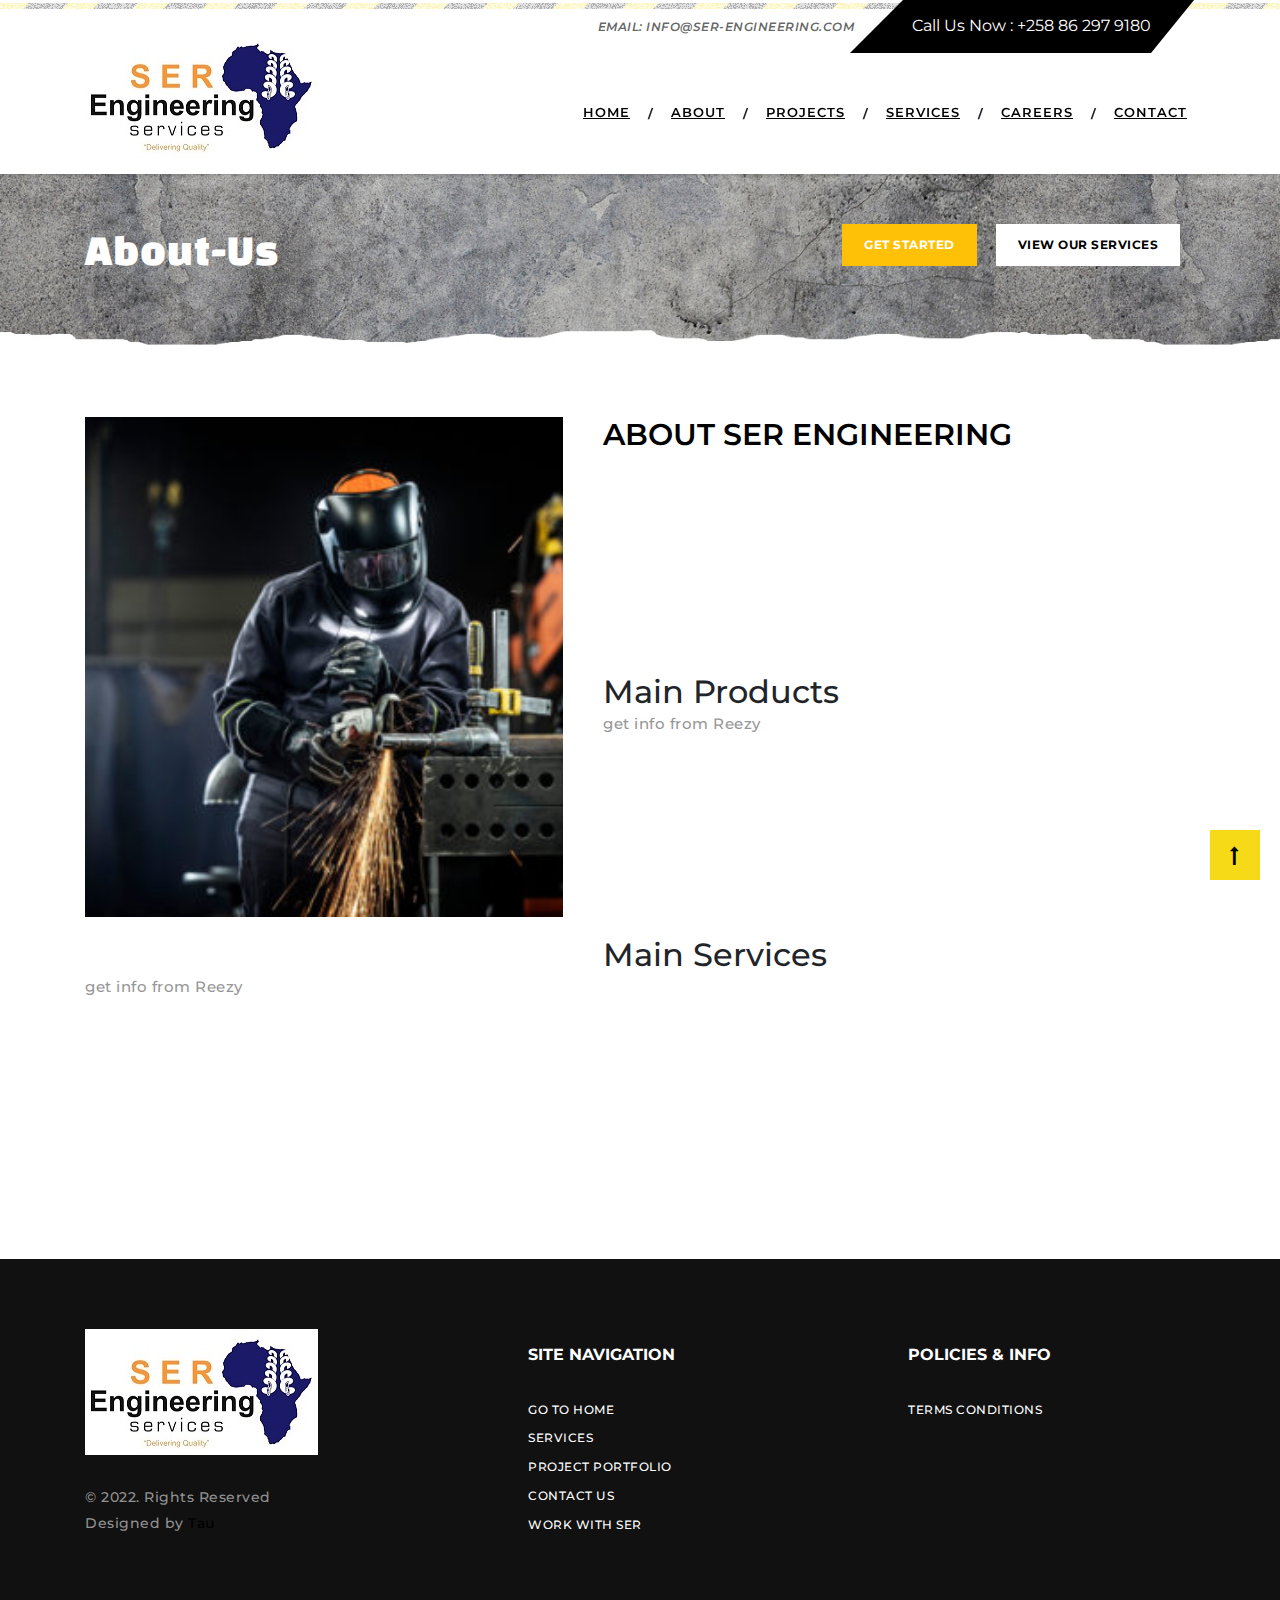
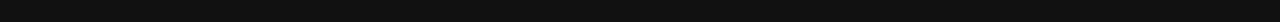
==== about.html @ 7812db4f "more content" ====
<!doctype html>
<html lang="en">

<head>
    <!-- Required meta tags -->
    <meta charset="utf-8">
    <meta name="viewport" content="width=device-width, initial-scale=1, shrink-to-fit=no">
    <meta name="description" content="">
    <meta name="author" content="">
    <title>construction-company-Website</title>
    <!-- Bootstrap CSS -->
    <link rel="stylesheet" href="https://maxcdn.bootstrapcdn.com/bootstrap/4.0.0/css/bootstrap.min.css" integrity="sha384-Gn5384xqQ1aoWXA+058RXPxPg6fy4IWvTNh0E263XmFcJlSAwiGgFAW/dAiS6JXm" crossorigin="anonymous">
    <link href="https://fonts.googleapis.com/css?family=Changa+One|Montserrat:100,100i,200,200i,300,300i,400,400i,500,600,700,800" rel="stylesheet">
    <link href="https://cdnjs.cloudflare.com/ajax/libs/font-awesome/4.7.0/css/font-awesome.css" rel="stylesheet">
    <link rel="stylesheet" href="http://cdnjs.cloudflare.com/ajax/libs/font-awesome/4.1.0/css/font-awesome.min.css" />
    <link rel="stylesheet" href="css/animate.css">
    <link rel="stylesheet" href="css/main.css">

</head>

<body>
    <header class="header bg">
        <div class="container text-white">
            <div class="row">
                <div class="col-sm-2 col-0 align-self-center box-1">
                </div>
                <div class="col-sm-10 col-12 align-self-center text-right">
                    <div class="social-icons">
                        <ul>
                            <li>email: info@ser-engineering.com</li>
                            <li>Call Us Now : +258 86 297 9180</li>
                        </ul>
                    </div>
                </div>
            </div>
            <!--/row-->
        </div>
        <!--container-->
    </header>
    <span class="position-absolute trigger"><!-- hidden trigger to apply 'stuck' styles --></span>
    <!--Navbar blue-->
    <nav class="navbar navbar-expand-lg navbar-dark sticky-top teal" id="myHeader">
        <div class="container">
            <a class="navbar-brand" href="index.html"><img src="images/logo.png" alt="logo"></a>
            <button class="navbar-toggler" type="button" data-toggle="collapse" data-target="#navbarSupportedContent" aria-controls="navbarSupportedContent" aria-expanded="false" aria-label="Toggle navigation">
                    <span class="navbar-toggler-icon"></span>
                </button>
            <div class="collapse navbar-collapse" id="navbarSupportedContent">
                <ul class="navbar-nav ml-auto">
                    <li class="nav-item active">
                        <a class="nav-link" href="index.html">Home <span class="sr-only">(current)</span></a>
                    </li>
                    <li class="nav-item">
                        <span class="hidden" href="#">/</span>
                    </li>
                    <li class="nav-item">
                        <a class="nav-link" href="about.html">About</a>
                    </li>
                    <li class="nav-item">
                        <span class="hidden" href="#">/</span>
                    </li>
                    <li class="nav-item">
                        <a class="nav-link" href="projects.html">Projects </a>
                    </li>
                    <li class="nav-item">
                        <span class="hidden" href="#">/</span>
                    </li>
                    <li class="nav-item">
                        <a class="nav-link" href="services.html">Services</a>
                    </li>
                    <li class="nav-item">
                        <span class="hidden" href="#">/</span>
                    </li>
                    <li class="nav-item">
                        <a class="nav-link" href="careers.html">Careers</a>
                    </li>
                    <li class="nav-item">
                        <span class="hidden" href="#">/</span>
                    </li>
                    <li class="nav-item">
                        <a class="nav-link" href="contact.html">Contact</a>
                    </li>
                </ul>
            </div>
        </div>
        <!--/.container end-->
    </nav>
    <!--/.Navbar blue-->
    <section class="banner">
        <div class="container">
            <div class="row">
                <div class="col-md-6 col-12">
                    <h1>About-us</h1>
                </div>
                <div class="col-md-6 col-12 buttons">
                    <!-- Buttons -->
                    <a href="contact.html" class="btn btn-warning">Get Started</a>
                    <a href="services.html" class="btn btn-primary">view our services</a>
                    <!-- Buttons End-->
                </div>
            </div>
        </div>
    </section>
    <!-- About Section Start -->
    <div class="about-us">
        <div class="container">
            <div class="row" data-aos="fade-up" data-aos-duration="500">
                <div class="col-md-12">
                    <img src="images/about.jpg" alt="about-bg" class="thumbnail image">
                    <h3>ABOUT SER ENGINEERING</h3>
                    <p>
                        <h2>Main Products</h2>

                        <p>get info from Reezy</p>

                        <h2>Main Services</h2>

                        <p>get info from Reezy</p>
                    </p>
                </div>
            </div>
        </div>
    </div>
    <!-- About Section End -->

    <!-- Footer -->
    <footer class="page-footer">

        <!-- Footer Links -->
        <div class="container text-center text-md-left">

            <!-- Grid row -->
            <div class="row">

                <!-- Grid column -->
                <div class="col-lg-4 col-md-12 mx-auto">
                    <img src="images/logo-footer.png" alt="footer">
                    <!-- Content -->
                    <p>© 2022. Rights Reserved <span>Designed by <a href="https://www.twitter.com/rusiqe">Tau</a></span></p>

                </div>
                <!-- Grid column -->
                <div class="col-lg-8 col-md-12">
                    <div class="row">
                        <!-- Grid column -->
                        <div class="col-md-4 mx-auto">

                            <!-- Links -->
                            <h5 class="font-weight-bold text-uppercase mt-3">Site Navigation</h5>

                            <ul class="list-unstyled">
                                <li>
                                    <a href="index.html">go to home</a>
                                </li>
                                <li>
                                    <a href="services.html">services</a>
                                </li>
                                <li>
                                    <a href="projects.html">Project portfolio</a>
                                </li>
                                <li>
                                    <a href="contact.html">contact us</a>
                                </li>
                                <li>
                                    <a href="careers.html">Work with SER</a>
                                </li>
                            </ul>

                        </div>
                        <!-- Grid column -->

                       

                        <!-- Grid column -->
                        <div class="col-md-4 mx-auto">

                            <!-- Links -->
                            <h5 class="font-weight-bold text-uppercase mt-3">policies & Info</h5>

                            <ul class="list-unstyled">
                                <li>
                                    <a href="#!">Terms Conditions </a>
                                </li>
                        </div>
                        <!-- Grid column -->
                    </div>
                </div>

            </div>
            <!-- Grid row -->

        </div>
        <!-- Footer Links -->

    </footer>
    <!-- Footer -->

    <!-- Return to Top -->
    <a href="javascript:" id="return-to-top"><i class="fa fa-long-arrow-up" aria-hidden="true"></i></a>

    <!-- jQuery first, then Popper.js, then Bootstrap JS -->
    <script src="https://ajax.googleapis.com/ajax/libs/jquery/3.3.1/jquery.min.js"></script>
    <script src="http://code.jquery.com/jquery-1.9.1.min.js" integrity="sha256-wS9gmOZBqsqWxgIVgA8Y9WcQOa7PgSIX+rPA0VL2rbQ=" crossorigin="anonymous"></script>
    <script src="https://cdnjs.cloudflare.com/ajax/libs/popper.js/1.12.9/umd/popper.min.js" integrity="sha384-ApNbgh9B+Y1QKtv3Rn7W3mgPxhU9K/ScQsAP7hUibX39j7fakFPskvXusvfa0b4Q" crossorigin="anonymous"></script>
    <script src="https://maxcdn.bootstrapcdn.com/bootstrap/4.0.0/js/bootstrap.min.js" integrity="sha384-JZR6Spejh4U02d8jOt6vLEHfe/JQGiRRSQQxSfFWpi1MquVdAyjUar5+76PVCmYl" crossorigin="anonymous"></script>
    <!-- Custom JavaScript -->
    <script src="js/animate.js"></script>
    <script src="js/custom.js"></script>

</body>

</html>
---- css/main.css ----
/*==============================================
     construction-company-Website Stylesheet
            Body Core Stylesheet
===============================================*/

* {
    -webkit-box-sizing: border-box;
    -moz-box-sizing: border-box;
    box-sizing: border-box
}

*:before,
*:after {
    -webkit-box-sizing: border-box;
    -moz-box-sizing: border-box;
    box-sizing: border-box
}

body {
    width: 100%;
    margin: 0px;
    padding: 0px;
    font-size: 16px;
    line-height: 1.8;
    overflow-x: hidden;
    background-color: #fff;
    font-family: 'Montserrat', sans-serif;
}

body,
html {
    height: 100%;
}

.btn:focus,
.btn:active {
    outline: none !important;
    box-shadow: none;
}

h1,
h2,
h3,
h4,
h5,
h6,
ul {
    margin: 0px;
    padding: 0px
}

ul {
    list-style-type: none;
    margin: 0;
    padding: 0;
    display: block;
}

li {
    display: inline-block;
}

a {
    cursor: pointer;
    color: #000000;
}

a:hover {
    text-decoration: none;
}

textarea {
    resize: none;
}

hr {
    margin-bottom: 0;
}

.container-fluid {
    padding: 0;
}

.btn-danger:not(:disabled):not(.disabled):active:focus,
.btn-primary:not(:disabled):not(.disabled):active:focus {
    box-shadow: none;
}

/*-- scroll to top ---*/

#return-to-top {
    bottom: 20px;
    right: 20px;
    width: 50px;
    height: 50px;
    display: none;
    z-index: 9999;
    display: block;
    position: fixed;
    background: #f7da17;
    text-decoration: none;
    -moz-border-radius: 35px;
    -webkit-border-radius: 35px;
    border-radius: 0;
    -webkit-transition: all 0.4s linear;
    -moz-transition: all 0.4s ease;
    -ms-transition: all 0.4s ease;
    -o-transition: all 0.4s ease;
    transition: all 0.4s ease;
}

#return-to-top i {
    color: #000000;
    margin: 0;
    position: relative;
    left: 20px;
    top: 13px;
    font-size: 19px;
    -webkit-transition: all 0.4s ease;
    -moz-transition: all 0.4s ease;
    -ms-transition: all 0.4s ease;
    -o-transition: all 0.4s ease;
    transition: all 0.4s ease;
}

#return-to-top:hover {
    background: #f9e43f;
}

#return-to-top:hover i {
    color: #000000;
    top: 11px;
    left: 20px;
    font-size: 20px;
}

::placeholder {
    font-size: 14px;
    font-weight: 500;
    color: #b8b8b8;
    text-transform: uppercase;
}

:-moz-placeholder {
    font-size: 14px;
    font-weight: 500;
    color: #b8b8b8;
    text-transform: uppercase;
}

:-ms-input-placeholder {
    font-size: 14px;
    font-weight: 500;
    color: #b8b8b8;
    text-transform: uppercase;
}

::-webkit-input-placeholder {
    font-size: 14px;
    font-weight: 500;
    color: #b8b8b8;
    text-transform: uppercase;
}

.sticky {
    position: fixed;
    top: 0;
    width: 100%;
}

.sticky + .content {
    padding-top: 102px;
}

.sticky .navbar-brand img {
    margin-top: 0;
    width: 70%;
    padding-bottom: 0;
}

/*======
    Nav-bar
    ======*/

header {
    color: #000000;
    background-color: #ffffff;
    transition: all 0.5s;
    position: relative;
}

.hidden {
    line-height: 41px;
    font-size: 12px;
    font-weight: 700;
    padding: 0 10px;
    cursor: default;
}

header:before {
    background-image: url("../images/header-border.png");
    background-repeat: no-repeat;
    content: " ";
    display: block;
    position: absolute;
    top: 0px;
    left: 0px;
    width: 100%;
    height: 32px;
}

header h6 {
    font-size: 14px;
    letter-spacing: 4px;
}

.btn-success:not(:disabled):not(.disabled):active:focus,
.btn-success.focus,
.btn-success:focus {
    box-shadow: none;
}

nav {
    background-color: #ffffff !important;
    -webkit-box-shadow: 0 4px 4px -2px rgba(0, 0, 0, 0.1607843137254902);
    -moz-box-shadow: 0 4px 4px -2px rgba(0, 0, 0, 0.1607843137254902);
    box-shadow: 0 4px 4px -2px rgba(0, 0, 0, 0.1607843137254902);
    transition: all 0.5s;
}

header .social-icons ul > li:nth-child(1) {
    color: rgba(0, 0, 0, 0.62);
    font-size: 12px;
    font-weight: 600;
    letter-spacing: 0.5px;
    font-style: italic;
    padding-right: 10px;
    text-transform: uppercase;
}

header .social-icons ul > li:nth-child(2) {
    background: black;
    color: #ffffff;
    padding: 12px 0;
    font-size: 16px;
    margin: 0 44px;
    position: relative;
}

.navbar-brand img {
    margin-top: -25px;
    padding-bottom: 10px;
    transition: all 0.5s;
}

header .social-icons ul > li:nth-child(2):after {
    border-top: 80px solid #000000;
    border-left: 0 solid transparent;
    border-right: 65px solid transparent;
    bottom: 0px;
    content: "";
    position: absolute;
    right: -65px;
    width: 0;
    height: 0;
}

header .social-icons ul > li:nth-child(2):before {
    border-top: 62px solid #000000;
    border-left: 0 solid transparent;
    border-right: 62px solid transparent;
    bottom: 0px;
    content: "";
    left: -62px;
    position: absolute;
    width: 0;
    height: 0;
    transform: rotate(180deg);
}

header h6 {
    color: #000000;
    font-size: 16px;
}

.navbar-dark .navbar-nav .nav-link:hover,

.navbar-dark .navbar-nav .active > .nav-link {
    font-weight: 600;
    color: rgb(0, 0, 0);
}

.navbar-dark .navbar-nav .nav-link {
    color: #000000;
    font-size: 13px;
    font-weight: 600;
    text-transform: uppercase;
    letter-spacing: 1px;
    text-decoration: underline;
}

.navbar {
    padding: 0;
}

.navbar-nav .nav-item:last-child {
    border-right: 0;
}

.sticky-top {
    transition: all 0.25s ease-in;
}

/* style for when sitcky is applied */

.stuck .sticky-top {
    background-color: #ffffff !important;
}

.jumbotron {
    width: 100%;
    height: 850px;
    margin-bottom: 0;
    position: relative;
    background-image: url(../images/banner-bg-1.jpg);
    background-repeat: no-repeat;
    background-position: top;
    background-size: cover;
    font-family: 'Montserrat', sans-serif;
}

.jumbotron:after {
    background-image: url("../images/nav-border.png");
    background-repeat: no-repeat;
    content: " ";
    display: block;
    position: absolute;
    top: 0;
    left: 0;
    width: 100%;
    height: 32px;
}

.jumbotron p {
    width: 70%;
    color: #ffffff;
    font-weight: 600;
    line-height: 35px;
    padding-bottom: 30px;
    letter-spacing: 0.5px;
    font-size: 16px;
}

.jumbotron .btn-success,
.jumbotron .btn-success:not(:disabled):not(.disabled):active {
    color: #000;
    font-size: 14px;
    font-weight: 700;
    border-radius: 0;
    padding: 12px 20px;
    margin-right: 20px;
    letter-spacing: -0.5px;
    background-color: #f7da17;
    border-color: #f7da17;
    border: 2px solid #f7da17;
    text-transform: uppercase;
}

.jumbotron .btn-default,
.jumbotron .btn-default:not(:disabled):not(.disabled):active {
    color: #000;
    font-size: 14px;
    font-weight: 700;
    border-radius: 0;
    padding: 12px 20px;
    margin-right: 20px;
    letter-spacing: -0.5px;
    background-color: #ffffff;
    border-color: #ffffff;
    border: 2px solid #ffffff;
    text-transform: uppercase;
}

.jumbotron .btn-default:hover {
    color: #fff;
    background-color: transparent;
    border: 2px solid #ffffff;
}

.jumbotron .btn-success:hover {
    color: #fff;
    background-color: transparent;
    border: 2px solid #f7da17;
}

.jumbotron h2 {
    font-size: 50px;
    padding-bottom: 30px;
    color: #ffffff;
    font-family: 'Changa One', cursive;
}

.jumbotron h1 {
    font-size: 61px;
    color: #f7da17;
    letter-spacing: 2px;
    text-transform: capitalize;
    font-family: 'Changa One', cursive;
}

.jumbotron .content {
    position: relative;
    text-align: left;
}

.gradient {
    position: absolute;
    width: 100%;
    height: 100%;
    top: 0;
    left: 0;
    background: -moz-linear-gradient(-45deg, rgba(0, 0, 0, 0.7) 0%, rgba(0, 0, 0, 0.7) 100%);
    background: -webkit-linear-gradient(-45deg, rgba(0, 0, 0, 0.7) 0%, rgba(0, 0, 0, 0.7) 100%);
    background: linear-gradient(135deg, rgba(0, 0, 0, 0.7) 0%, rgba(0, 0, 0, 0.7) 100%);
    filter: progid:DXImageTransform.Microsoft.gradient( startColorstr='#b3000000', endColorstr='#b3000000', GradientType=1);
}

/*==============================
          Services-Page
===============================*/

.services span {
    font-size: 15px;
}

.services a {
    text-decoration: none;
    color: #0062cc;
    border-bottom: 2px solid #0062cc;
}

.services:after {
    background-image: url("../images/services-border.png");
    background-repeat: no-repeat;
    content: " ";
    display: block;
    position: absolute;
    top: -14px;
    left: 0;
    width: 100%;
    height: 32px;
}

.services {
    width: 100%;
    height: auto;
    padding: 100px 0;
    margin-bottom: 100px;
    background-image: url("../images/services-bg.jpg");
    background-repeat: no-repeat;
    background-size: cover;
    position: relative;
    background-position: bottom;
}

.services .card-title {
    font-size: 22px;
    font-weight: 600;
    line-height: 30px;
    padding-left: 10px;
    text-transform: uppercase;
}

.services .card {
    border-top: 15px solid #f7da17;
    padding: 30px 30px !important;
    border-radius: 0;
    margin-bottom: 1rem;
    -webkit-transition: .5s all ease;
    -moz-transition: .5s all ease;
    transition: .5s all ease;
}

.services .card:hover {
    -webkit-box-shadow: 5px 7px 9px -4px rgb(158, 158, 158);
    -moz-box-shadow: 5px 7px 9px -4px rgb(158, 158, 158);
    box-shadow: 5px 7px 9px -4px rgb(158, 158, 158);
}

.services .card .card-block {
    padding-left: 50px;
    position: relative;
}

.services .card .card-block a {
    color: #000000 !important;
    border-bottom: none;
}

.services .card .card-block a i {
    display: none;

}

.services .card p {
    font-size: 12px;
    font-weight: 500;
    letter-spacing: 0.5px;
    line-height: 25px;
    padding-bottom: 20px;
}

.services .card:hover .card-block a i {
    display: inline-block;
    font-weight: 700;

}

.services .card .card-block h3:before {
    font-family: FontAwesome;
    position: absolute;
    font-size: 35px;
    padding: 10px 0;
    color: #9c9c9c;
    left: 0;
    -webkit-transition: -webkit-transform .2s ease-in-out;
    transition: transform .2s ease-in-out;
}

.services .card .block-1 h3:before {
    content: "\f19c";
}

.services .card .block-2 h3:before {
    content: "\f1ad";
}

.services .card .block-3 h3:before {
    content: "\f0ea";
}

.services .card:hover .card-block h3:before {
    -webkit-transform: rotate(360deg);
    transform: rotate(360deg);
    -webkit-transition: .5s all ease;
    -moz-transition: .5s all ease;
    transition: .5s all ease;
}

/*==============================
          About
===============================*/

.about {
    width: 100%;
    height: auto;
    color: #898989;
    padding-bottom: 80px;
}

.about h3 {
    font-size: 32px;
    font-weight: 700;
    padding-bottom: 5px;
    padding-left: 20px;
    text-transform: uppercase;
}

.about h4 {
    font-size: 22px;
    font-weight: 700;
    padding-bottom: 40px;
    padding-left: 20px;
    text-transform: uppercase;
}

.about h5 {
    color: #000000;
    font-size: 20px;
    font-weight: 700;
    padding-bottom: 30px;
    text-transform: capitalize;
}

.about p {
    font-size: 14px;
    font-weight: 500;
    line-height: 30px;
}

.about .figure-img {
    width: 100%;
    height: 600px;
    padding: 25px;
    padding-right: 0;
    object-fit: cover;
    position: relative
}

.about .right-side {
    padding-left: 0;
}

.about-middle {
    border: 1px solid lightgray;
    border-left: none;
    padding: 40px 40px;
}

.about .btn-warning {
    color: #ffffff;
    font-size: 12px;
    font-weight: 700;
    letter-spacing: 0.5px;
    background-color: #ffc107;
    border-color: #ffc107;
    border-radius: 0;
    padding: 10px 20px;
    margin: 30px 0;
    margin-left: 20px;
    margin-right: 15px;
    text-transform: uppercase;
    border: 2px solid #ffc107;
}

.about .btn-warning:hover {
    border: 2px solid #898989;
    background-color: transparent;
    color: #898989;
    text-decoration: none;
}

.about .btn-warning:not(:disabled):not(.disabled):active:focus {
    box-shadow: none;
}

.about .box-1 {
    position: absolute;
    top: 18%;
    width: 25px;
    height: 414px;
    background: #ffc107;
}

/*==========================
         Accordion-Page
===========================*/

.section-2 {
    width: 100%;
    height: auto;
    padding-bottom: 80px;
    border-bottom: 1px solid lightgray;
}

.accordion .card-header:after {
    font-family: 'FontAwesome';
    content: "\f068";
    float: right;
}

.accordion .card-header.collapsed:after {
    /* symbol for "collapsed" panels */
    content: "\f067";
}

.accordion .card-header {
    padding: 20px 20px;
    background-color: transparent;
}

.accordion .card-header a {
    color: #9d9d9d;
    font-size: 22px;
    font-weight: 500;
}

.accordion p {
    color: #9d9d9d;
    font-size: 13px;
    font-weight: 500;
    letter-spacing: 0.5px;
}

.accordion .card-body {
    padding-bottom: 0;
}

.section-2 .figure-img {
    width: 100%;
    height: 475px;
    object-fit: cover;
}

/*========================
        Section-3
=========================*/

.section-3 {
    width: 100%;
    height: auto;
    padding: 100px 0;
}

.section-3 P {
    color: #adadad;
    font-size: 14px;
    font-weight: 500;
}

.section-3 .btn-info:not(:disabled):not(.disabled):active:focus {
    box-shadow: none;
}

.section-3 .btn-info,
.section-3 .btn-info:not(:disabled):not(.disabled):active {
    color: #fff;
    font-size: 12px;
    font-weight: 500;
    padding: 10px 20px;
    letter-spacing: 0.5px;
    background-color: #ffaf00;
    border-color: #ffaf00;
    border-radius: 0;
    text-transform: uppercase;
}

.vid {
    position: relative;
    padding-bottom: 56.25%;
    padding-top: 30px;
    height: 0;
    overflow: hidden;
    border: none;
}

.section-3 iframe,
.section-3 object,
.section-3 embed {
    width: 100%;
    height: 420px;
    border: none;
}

.section-3 .content {
    position: absolute;
    bottom: 12%;
}

.section-3 .content p:nth-child(2) {
    padding-bottom: 20px;
}

/*==========================
        Support-Page
==========================*/

.support {
    padding: 80px 0;
    text-align: center;
    background-image: url("../images/contact-bg-img.jpg");
    background-repeat: no-repeat;
    background-position: top;
    background-size: cover;
    position: relative;
}

.support:after {
    background-image: url("../images/contact-border.png");
    background-repeat: no-repeat;
    content: " ";
    display: block;
    position: absolute;
    top: 0;
    left: 0;
    width: 100%;
    height: 32px;
}

.support .figure {
    width: 100%;
    height: auto;
}

.support .heading h2 {
    font-size: 32px;
    font-weight: 600;
    padding-bottom: 5px;
    text-transform: uppercase;
}

.support .heading h3 {
    font-size: 22px;
    font-weight: 600;
    text-transform: uppercase;
}

.support .figure img {
    width: 100%;
    object-fit: cover;
}

.support .text-left {
    padding-bottom: 80px;
}

.support .heading {
    text-align: left;
    color: #464646;
    padding-bottom: 40px;
}

.support select {
    width: 100%;
    height: 52px;
    color: #b8b8b8;
    font-weight: 500;
    font-size: 14px;
    padding: 0 8px;
    cursor: pointer;
    margin-bottom: 10px;
    letter-spacing: 0.5px;
    border: none;
    text-transform: uppercase;
}

.support .btn-primary {
    color: #fff;
    padding: 12px 40px;
    font-size: 15px;
    float: left;
    background-color: #ffaf00;
    border-color: #ffaf00;
    height: 50px;
    font-weight: 600;
    border-radius: 0;
    text-transform: uppercase;
    border: 2px solid #ffaf00;
}

.support .btn-primary:not(:disabled):not(.disabled):active {
    color: #000;
    background-color: transparent;
    ;
    border-color: #000;
}

.support .btn-primary:hover {
    color: #000;
    background-color: transparent;
    border-color: #000;
}

.support .form-control {
    height: 52px;
    border-radius: 0;
    margin-bottom: 10px;
    box-shadow: none;
    border: none;
}

.support textarea.form-control {
    height: auto;
    margin-bottom: 15px;
    padding: 20px 13px;
}

.support ::-webkit-input-placeholder {
    /* Chrome/Opera/Safari */
    font-size: 14px;
    font-weight: 500;
    color: #b8b8b8;
    text-transform: uppercase;
}

.support ::-moz-placeholder {
    /* Firefox 19+ */
    font-size: 14px;
    font-weight: 500;
    color: #b8b8b8;
    text-transform: uppercase;
}

.support ::-ms-input-placeholder {
    /* IE 10+ */
    font-size: 14px;
    font-weight: 500;
    color: #b8b8b8;
    text-transform: uppercase;
}

.support ::-moz-placeholder {
    /* Firefox 18- */
    font-size: 14px;
    font-weight: 500;
    color: #b8b8b8;
    text-transform: uppercase;
}

/*==============================
      // subscribe Styles //
==============================*/

.subscribe {
    width: 100%;
    height: auto;
    padding: 70px 0;
    color: #000000;
    position: relative;
    background-color: #ffaf00;
}

.subscribe:before {
    background-image: url("../images/sub-border.png");
    background-repeat: no-repeat;
    content: " ";
    display: block;
    position: absolute;
    top: -9px;
    left: 0;
    width: 100%;
    height: 32px;
}

.subscribe:after {
    background-image: url("../images/sub-border.png");
    background-repeat: no-repeat;
    content: " ";
    display: block;
    position: absolute;
    bottom: -31px;
    left: 0;
    width: 100%;
    height: 40px;
}

.subscribe .heading {
    text-align: center;
    padding-bottom: 30px;
}

.subscribe .heading h2 {
    font-size: 24px;
    color: #ffffff;
    font-weight: 600;
    letter-spacing: 0.5px;
    text-transform: uppercase;
}

.subscribe .form-inline .form-control {
    width: 100%;
    padding: 15px 15px;
    border-radius: 0;
    box-shadow: none;
    border: none;
}

.subscribe .form-inline .btn-primary {
    padding: 13px 30px;
    border-radius: 0;
    font-weight: 600;
    letter-spacing: 0.5px;
    font-size: 14px;
    color: #fff;
    background-color: #000000;
    border-color: #000000;
    text-transform: uppercase;
    border: 2px solid #000000;
}

.subscribe .form-inline .btn-primary:not(:disabled):not(.disabled):active,
.subscribe .form-inline .btn-primary:hover {
    color: #000000;
    background-color: transparent;
    border-color: #000000;
    border: 2px solid #000000;
}

.subscribe ::-webkit-input-placeholder {
    /* Chrome/Opera/Safari */
    color: #000;
    font-weight: 500;
    font-size: 14px;
    text-transform: capitalize;
    font-family: 'Montserrat', sans-serif;
}

.subscribe ::-moz-placeholder {
    /* Firefox 19+ */
    color: #dadada;
    font-weight: 500;
    font-size: 14px;
    text-transform: capitalize;
    font-family: 'Montserrat', sans-serif;
}

.subscribe :-ms-input-placeholder {
    /* IE 10+ */
    color: #dadada;
    font-weight: 500;
    font-size: 14px;
    text-transform: capitalize;
    font-family: 'Montserrat', sans-serif;
}

.subscribe ::placeholder {
    color: #dadada;
    font-weight: 500;
    font-size: 14px;
    text-transform: capitalize;
    font-family: 'Montserrat', sans-serif;
}

footer {
    width: 100%;
    height: auto;
    color: #ffffff;
    padding: 70px 0;
    background-color: #111111;
}

footer img {
    padding-bottom: 30px;
}

footer ul li {
    display: block;
}

footer ul li a {
    font-size: 12px;
    color: #ffffff;
    font-weight: 500;
    letter-spacing: 0.5px;
    text-transform: uppercase;
}

footer ul li a:hover {
    color: #ffffff;
}

footer p {
    font-size: 14px;
    font-weight: 500;
    color: #919191;
    letter-spacing: 0.5px;
}

footer p span {
    display: block;
}

footer h5 {
    font-size: 16px;
    font-weight: 500;
    padding-bottom: 30px;
}

/*==============================
      // About-page //
==============================*/

.banner {
    width: 100%;
    height: auto;
    padding-top: 50px;
    padding-bottom: 80px;
    background-image: url("../images/services-bg.jpg");
    background-repeat: no-repeat;
    background-position: bottom;
    background-size: cover;
}

.banner .buttons {
    text-align: right;
}

.banner .btn-warning {
    color: #ffffff;
    font-size: 12px;
    font-weight: 700;
    letter-spacing: 0.5px;
    background-color: #ffc107;
    border-color: #ffc107;
    border-radius: 0;
    padding: 10px 20px;
    margin-right: 15px;
    text-transform: uppercase;
    border: 2px solid #ffc107;
}

.banner .btn-primary {
    color: #000000;
    font-size: 12px;
    font-weight: 700;
    letter-spacing: 0.5px;
    background-color: #ffffff;
    border-color: #ffffff;
    border-radius: 0;
    padding: 10px 20px;
    margin-right: 15px;
    text-transform: uppercase;
    border: 2px solid #ffffff;
}

.banner .btn-primary:hover {
    border: 2px solid #ffffff;
    background-color: transparent;
    color: #ffffff;
    text-decoration: none;
}

.banner .btn-warning:hover {
    border: 2px solid #ffffff;
    background-color: transparent;
    color: #ffffff;
    text-decoration: none;
}

.banner .btn-warning:not(:disabled):not(.disabled):active:focus,
.banner .btn-primary:not(:disabled):not(.disabled):active:focus {
    box-shadow: none;
}


.banner h1 {
    color: #ffffff;
    font-size: 44px;
    text-transform: capitalize;
    font-weight: 400;
    letter-spacing: 1px;
    font-family: 'Changa One', cursive;
}

.about-us {
    padding-top: 60px;
    padding-bottom: 60px;
    background-color: #fff;
}

.about-us h3 {
    color: #000000;
    font-size: 30px;
    padding-bottom: 20px;
    text-transform: capitalize;
    font-weight: 600;
}

.about-us p {
    margin: 0;
    color: #969696;
    font-size: 15px;
    line-height: 25px;
    letter-spacing: 0.5px;
    text-align: left;
    font-weight: 500;
    margin-bottom: 200px;
}

.about-us .image {
    float: left;
    width: 478px;
    height: 500px;
    shape-margin: 0;
    margin-right: 40px;
    margin-bottom: 40px;
}

.about-us .thumbnail {
    padding: 0;
    border: none;
    border-radius: 0;
    object-fit: cover;
}

/*==========================
        Contact-Page
===========================*/

#contact-page {
    width: 100%;
    padding-top: 100px;
    padding-bottom: 200px;
}

#contact-page h2 {
    color: #000;
    font-size: 48px;
    letter-spacing: -2px;
    padding-bottom: 40px;
    font-weight: 700;
    text-transform: uppercase;
    font-family: 'Montserrat', sans-serif;
}

#contact-page p {
    font-size: 14px;
    font-weight: 500;
    color: #8d8d8d;
    padding-bottom: 50px;
}

#contact-page input {
    height: 55px;
    color: #555;
    border-radius: 0;
}

#contact-page textarea.form-control {
    padding: 17px 12px;
    margin-bottom: 15px;
    height: auto;
    border-radius: 0;
}

#contact-page .fa {
    font-size: 27px;
    color: #000;
    margin-right: 12px;
    cursor: pointer;
}

#contact-page .fa:hover {
    color: #143bb5;
}

#contact-page ::placeholder {
    font-style: normal;
    font-size: 16px;
    color: #dfdfdf;
}

#contact-page .btn-default {
    color: #fff;
    font-size: 16px;
    padding: 16px 50px;
    border-radius: 0;
    font-weight: 500;
    text-transform: uppercase;
    font-family: 'Montserrat', sans-serif;
    border: 2px solid #000000;
    background-color: #000000;
    -moz-transition: all 0.3s;
    -webkit-transition: all 0.3s;
    transition: all 0.3s;
}

#contact-page .btn-default:hover {
    border: 2px solid #1c8a00;
    color: #1c8a00;
    background-color: transparent;
}

address p {
    font-size: 30px;
    font-family: 'Montserrat', sans-serif;
    padding-bottom: 15px;
    letter-spacing: -0.5px;
    font-weight: 500;
}

#contact-page ::-webkit-input-placeholder {
    /* Chrome/Opera/Safari */
    color: #b8b8b8;
    text-transform: capitalize;
    font-size: 14px;
}

#contact-page ::-moz-placeholder {
    /* Firefox 19+ */
    color: #b8b8b8;
    text-transform: capitalize;
    font-size: 14px;
}

#contact-page ::-ms-input-placeholder {
    /* IE 10+ */
    color: #b8b8b8;
    text-transform: capitalize;
    font-size: 14px;
}

/*==========================
        Support-Page
===========================*/

.support-Page {
    padding-top: 60px;
    padding-bottom: 300px;
    border-bottom: 1px solid gray;
    background-color: #ffffff;
}

.support-Page h2 {
    color: #000000;
    font-weight: 700;
    letter-spacing: -4px;
    font-size: 50px;
    padding-bottom: 40px;
    text-transform: uppercase;
}

.support-Page p {
    color: #8d8d8d;
    font-size: 16px;
    font-weight: 500;
    padding-bottom: 10px;
}

.support-Page .btn,
.support-Page .btn-primary:not(:disabled):not(.disabled):active {
    margin-top: 10px;
    text-transform: uppercase;
    width: 152px;
    height: 46px;
    font-size: 20px;
    font-weight: 300;
    background-color: #000000;
    border-radius: 0;
}

.support-Page .form-control {
    background: white;
    border-radius: 0;
    height: 58px;
}

.support-Page .btn:hover {
    color: #000;
    background-color: #f7da17;
    border-color: #f7da17;
}

.support-Page .form-group {
    margin-bottom: 30px;
}

.support-Page ::-webkit-input-placeholder {
    /* Chrome/Opera/Safari */
    font-size: 14px;
    font-weight: 400;
    color: #b8b8b8;
    text-transform: capitalize;
}

.support-Page ::-moz-placeholder {
    /* Firefox 19+ */
    font-size: 14px;
    font-weight: 400;
    color: #b8b8b8;
    text-transform: capitalize;
}

.support-Page ::-ms-input-placeholder {
    /* IE 10+ */
    font-size: 14px;
    font-weight: 400;
    color: #b8b8b8;
    text-transform: capitalize;
}

.support-Page ::-moz-placeholder {
    /* Firefox 18- */
    font-size: 14px;
    font-weight: 400;
    color: #b8b8b8;
    text-transform: capitalize;
}

/*=========================
       Service-Page
=========================*/

#services {
    padding-top: 75px;
    padding-bottom: 100px;
}

#services .career-img {
    width: 320px;
    object-fit: cover;
    height: 320px;
    -moz-box-shadow: 0 0 16px rgba(0, 0, 0, 0.09);
    -webkit-box-shadow: 0 0 16px rgba(0, 0, 0, 0.09);
    box-shadow: 0 0 16px rgba(0, 0, 0, 0.09);
}

#services h3 {
    color: #000000;
    margin: 0;
    font-size: 30px;
    font-weight: 500;
    text-align: left;
    padding-bottom: 50px;
    margin-top: -4px;
    text-transform: capitalize;
}

#services .main-content {
    padding-bottom: 80px;
}

#services .contant p {
    color: #737373;
    font-size: 16px;
    line-height: 35px;
    margin-top: -4px;
    font-weight: 500;
    padding-bottom: 15px;
}

#services h2 {
    color: #000000;
    font-size: 50px;
    padding-bottom: 50px;
    text-transform: capitalize;
    font-weight: 600;
}

#services .heading p {
    font-size: 18px;
    padding-bottom: 50px;
    font-weight: 400;
}

/*=======================================
          Media Queries Styles
=======================================*/

/*== 1920px Media Queries Styles ==*/

@media screen and (max-width: 1920px) {}

/*== 1440px Media Queries Styles ==*/

@media screen and (max-width: 1440px) {
    .jumbotron {
        height: 540px;
    }
}

/*== 1024px Media Queries Styles ==*/

@media screen and (max-width: 1024px) {
    header .social-icons ul > li:nth-child(2) {
        padding: 5px 0;
        font-size: 12px;
        letter-spacing: 0.5px;
    }
    header .social-icons ul > li:nth-child(2):before {
        border-top: 41px solid #000000;
        border-left: 0 solid transparent;
        border-right: 47px solid transparent;
        left: -47px;
    }
    .navbar-brand img {
        width: 70%;
        margin-top: -25px;
        padding-bottom: 0;
    }
    .hidden {
        padding: 0 5px;
    }
    .navbar-dark .navbar-nav .nav-link {
        font-size: 12px;
    }
    .jumbotron h1 {
        font-size: 42px;
        letter-spacing: 1px;
    }
    .jumbotron h2 {
        font-size: 36px;
        letter-spacing: 0.5px;
    }
    .jumbotron p {
        width: 70%;
        color: #ffffff;
        font-weight: 400;
        line-height: 30px;
        font-size: 15px;
    }
    .jumbotron .btn-default,
    .jumbotron .btn-default:not(:disabled):not(.disabled):active,
    .jumbotron .btn-success,
    .jumbotron .btn-success:not(:disabled):not(.disabled):active {
        font-size: 12px;
        font-weight: 700;
        border-radius: 0;
        padding: 8px 10px;
        letter-spacing: 0.5px;
    }
    .services .card-title {
        font-size: 16px;
        font-weight: 600;
        line-height: 25px;
    }
    .services .card .card-block h3:before {
        font-size: 30px;
    }
    .services .card p {
        font-size: 12px;
        font-weight: 500;
        line-height: 20px;
        padding-bottom: 10px;
    }
    .services {
        padding: 60px 0;
    }
    .about h4 {
        padding-bottom: 20px;
    }
    .about h5 {
        padding-bottom: 15px;
    }
    .about-middle {
        padding: 20px 20px;
    }
    .about h3 {
        font-size: 24px;
    }
    .about p {
        font-size: 13px;
        line-height: 26px;
    }
    .about .btn-warning {
        margin: 8px 0;
    }
    .about .box-1 {
        top: 16%;
        width: 25px;
        height: 320px;
    }
    .about .figure-img {
        height: 540px;
    }
    .accordion .card-header a {
        font-size: 18px;
    }
    .accordion .card-header {
        padding: 15px 20px;
    }
    .section-2 {
        padding-bottom: 50px;
    }
    .about {
        padding-bottom: 50px;
    }
    .services {
        margin-bottom: 50px;
    }
    .section-3 {
        padding: 50px 0;
    }
    .support .heading h2 {
        font-size: 26px;
    }
    .support .heading h3 {
        font-size: 22px;
    }
    .support .form-control {
        height: 45px;
    }
    .support {
        padding: 50px 0;
    }
    .subscribe {
        padding: 50px 0;
    }
    footer {
        padding: 30px 0;
    }
    .about .box-1 {
        top: 20%;
        width: 25px;
        height: 354px;
    }
    .about-us p {
        font-size: 12px;
        margin-bottom: 100px;
    }
    .about-us h3 {
        font-size: 24px;
        padding-bottom: 10px;
    }
    .about-us .image {
        width: 478px;
        height: 373px;
        margin-right: 20px;
        margin-bottom: 20px;
    }
    .banner h1 {
        font-size: 40px;
    }
    .banner .btn-warning {
        padding: 8px 10px;
        margin-right: 10px;
    }
    .banner .btn-primary {
        padding: 8px 10px;
    }
    #contact-page .map {
        height: 200px;
        margin-bottom: 50px;
    }
    #contact-page {
        padding-bottom: 100px;
        padding-top: 50px;
    }
    #contact-page p {
        font-size: 12px;
        padding-bottom: 20px;
    }
    #contact-page input {
        height: 45px;
    }
    #contact-page ::-webkit-input-placeholder {
        /* Chrome/Opera/Safari */
        font-size: 12px;
    }

    #contact-page ::-moz-placeholder {
        /* Firefox 19+ */
        font-size: 12px;
    }

    #contact-page ::-ms-input-placeholder {
        /* IE 10+ */
        font-size: 12px;
    }

    #contact-page ::-moz-placeholder {
        /* Firefox 18- */
        font-size: 12px;
    }
    #contact-page textarea.form-control {
        height: 150px;
    }
    #contact-page .btn-default {
        font-size: 14px;
        padding: 12px 50px;
        letter-spacing: 0.5px;
    }
    .support-Page p {
        font-size: 14px;
    }
    .support-Page {
        padding-top: 30px;
        padding-bottom: 100px;
    }
    .support-Page .form-control {
        height: 45px;
    }
    .support-Page .form-group {
        margin-bottom: 20px;
    }
    .support-Page .btn,
    .btn-primary:not(:disabled):not(.disabled):active {
        height: 46px;
        font-size: 14px;
        font-weight: 500;
        letter-spacing: 0.5px;
    }
    #services h2 {
        font-size: 32px;
        padding-bottom: 25px;
    }
    #services h3 {
        font-size: 24px;
        padding-bottom: 30px;
    }
    #services .contant p {
        font-size: 16px;
        line-height: 30px;
        padding-bottom: 10px;
    }
    #services .heading p {
        font-size: 14px;
        padding-bottom: 20px;
    }
    #services .main-content {
        padding-bottom: 50px;
    }
    #services .career-img {
        width: 100%;
        height: 300px;
    }
    #services {
        padding-top: 45px;
        padding-bottom: 30px;
    }
}

/*== 768px Media Queries Styles ==*/

@media screen and (max-width: 768px) {
    .jumbotron {
        height: 450px;
    }
    .hidden {
        display: none;
    }
    .services .card .card-block h3:before {
        padding: 0;
    }
    .services {
        margin-bottom: 10px;
    }
    .about .figure-img {
        height: 200px;
        padding: 0;
    }
    .about .box-1 {
        display: none;
    }
    .section-2 .figure {
        display: block;
    }
    .about .right-side {
        padding-left: 15px;
    }
    .section-2 .figure-img {
        height: 200px;
    }
    .section-2 .card {
        margin-bottom: 20px;
    }
    .accordion .card-header a {
        font-size: 16px;
    }
    .section-3 iframe,
    .section-3 object,
    .section-3 embed {
        height: 200px;
    }
    .subscribe .heading h2 {
        font-size: 20px;
    }
    .subscribe .form-inline .form-control {
        padding: 8px 15px;
    }
    .section-3 .content {
        position: initial;
        bottom: 0;
    }
    footer img {
        padding-bottom: 10px;
    }
    footer p span {
        display: inline-block;
    }
    .subscribe .sub-hidden {
        display: none;
    }
    .subscribe .form-inline .btn-primary {
        width: 100%;
        padding: 7px 30px;
    }
    .section-2 {
        padding-bottom: 20px;
    }
    .about-middle {
        border: none;
    }
    .about h4 {
        font-size: 20px;
        padding-bottom: 0;
    }
    .about h3 {
        font-size: 22px;
    }
    .about .btn-warning {
        margin: 0;
    }
    .section-3 P {
        font-size: 12px;
    }
    .section-3 {
        padding: 30px 0;
    }
    .jumbotron p {
        padding-bottom: 15px;
    }
    .support .heading h2 {
        font-size: 22px;
    }
    .support .heading h3 {
        font-size: 18px;
    }
    .support .form-control,
    .support select {
        margin-bottom: 0;
    }
    .support .btn-primary {
        height: 45px;
        padding: 10px 20px;
        font-size: 13px;
    }
    footer h5 {
        padding-bottom: 15px;
    }
    .navbar-nav {
        padding-left: 20px;
    }
    .navbar-brand {
        margin-left: 15px;
    }
    .navbar-toggler {
        margin-right: 15px;
    }
    .navbar-toggler {
        padding: 1px 6px;
        font-size: 16px;
        background-color: black;
        border: 1px solid black;
        border-radius: 0;
    }
    .banner h1 {
        font-size: 34px;
    }
    .about-us .image {
        width: 100%;
        height: 250px;
    }
    .about-us h3 {
        font-size: 22px;
    }
    .about-us p {
        margin-bottom: 50px;
    }
    #contact-page .map {
        height: 200px;
        margin-bottom: 20px;
    }
    #services .career-img {
        height: 200px;
        margin-bottom: 30px;
    }
    #services .main-content {
        padding-bottom: 30px;
    }
    #services .contant p {
        font-size: 12px;
        letter-spacing: 0.5px;
        line-height: 25px;
        padding-bottom: 0;
    }
    #services h3 {
        font-size: 20px;
        padding-bottom: 20px;
    }
    #services h2 {
        font-size: 28px;
        padding-bottom: 20px;
    }
    #services .heading p {
        font-size: 14px;
    }
}

/*== 425px Media Queries Styles ==*/

@media screen and (max-width: 425px) {
    header .social-icons ul > li:nth-child(1) {
        display: none;
    }
    .jumbotron {
        height: 410px;
    }
    .jumbotron h1 {
        font-size: 25px;
        letter-spacing: 0.5px;
    }
    .jumbotron h2 {
        font-size: 22px;
        padding-bottom: 15px;
        letter-spacing: 0.5px;
    }
    .jumbotron p {
        width: 100%;
        line-height: 25px;
        letter-spacing: 0.5px;
        font-size: 12px;
    }
    .about .btn-warning {
        padding: 8px 10px;
    }
    .about .figure-img {
        height: 200px;
    }
    .accordion .card-header a {
        font-size: 14px;
        color: #5c5c5c;
    }
    .accordion p {
        font-size: 12px;
    }
    .support .heading h3 {
        font-size: 14px;
    }
    .support .form-control,
    .support select {
        margin-bottom: 10px;
    }
    .form-group {
        margin-bottom: 0;
    }
    .subscribe .form-inline .form-control {
        margin-bottom: 10px;
    }
    .section-2 figure img {
        height: 200px;
    }
    .section-3 iframe,
    .section-3 object,
    .section-3 embed {
        height: 200px;
    }
    header {
        padding-bottom: 16px;
    }
    .navbar-toggler {
        margin-top: -14px;
    }
    .sticky .navbar-toggler {
        margin-top: 8px;
        margin-right: 25px;
    }
    .sticky .navbar-brand img {
        margin-top: 8px;
    }
    .subscribe .heading h2 {
        font-size: 16px;
    }
    .support ::-webkit-input-placeholder {
        /* Chrome/Opera/Safari */
        font-size: 14px;
    }

    .support ::-moz-placeholder {
        /* Firefox 19+ */
        font-size: 14px;
    }

    .support ::-ms-input-placeholder {
        /* IE 10+ */
        font-size: 14px;
    }

    .support ::-moz-placeholder {
        /* Firefox 18- */
        font-size: 14px;
    }
    .banner .buttons {
        text-align: center;
    }
    .banner h1 {
        padding-bottom: 30px;
        text-align: center;
    }
    .about-us .image {
        height: 200px;
        margin-right: 0;
        margin-bottom: 30px;
    }
    #contact-page input {
        margin-bottom: 10px;
    }
    #contact-page .btn-default {
        padding: 10px 30px;
    }
    .support-Page p {
        font-size: 12px;
        letter-spacing: 0.5px;
    }
    .support-Page .form-group {
        margin-bottom: 10px;
    }
}

/*== 375px Media Queries Styles ==*/

@media screen and (max-width: 375px) {
    .jumbotron .btn-default,
    .jumbotron .btn-default:not(:disabled):not(.disabled):active,
    .jumbotron .btn-success,
    .jumbotron .btn-success:not(:disabled):not(.disabled):active {
        margin-right: 5px;
    }
    .jumbotron .btn-default,
    .jumbotron .btn-default:not(:disabled):not(.disabled):active,
    .jumbotron .btn-success,
    .jumbotron .btn-success:not(:disabled):not(.disabled):active {
        padding: 8px 8px;
        letter-spacing: 0;
    }
    .jumbotron p {
        line-height: 20px;
    }
    .subscribe ::placeholder {
        font-size: 12px;
    }

    .subscribe :-moz-placeholder {
        font-size: 12px;
    }

    .subscribe :-ms-input-placeholder {
        font-size: 12px;
    }

    .subscribe ::-webkit-input-placeholder {
        font-size: 12px;
    }
}

/*== 320px Media Queries Styles ==*/

@media screen and (max-width: 320px) {
    .jumbotron .btn-default,
    .jumbotron .btn-default:not(:disabled):not(.disabled):active,
    .jumbotron .btn-success,
    .jumbotron .btn-success:not(:disabled):not(.disabled):active {
        font-size: 11px;
    }
    .about h3 {
        font-size: 20px;
    }
    .about h4 {
        font-size: 18px;
    }
    .about p {
        font-size: 12px;
        line-height: 24px;
    }
}
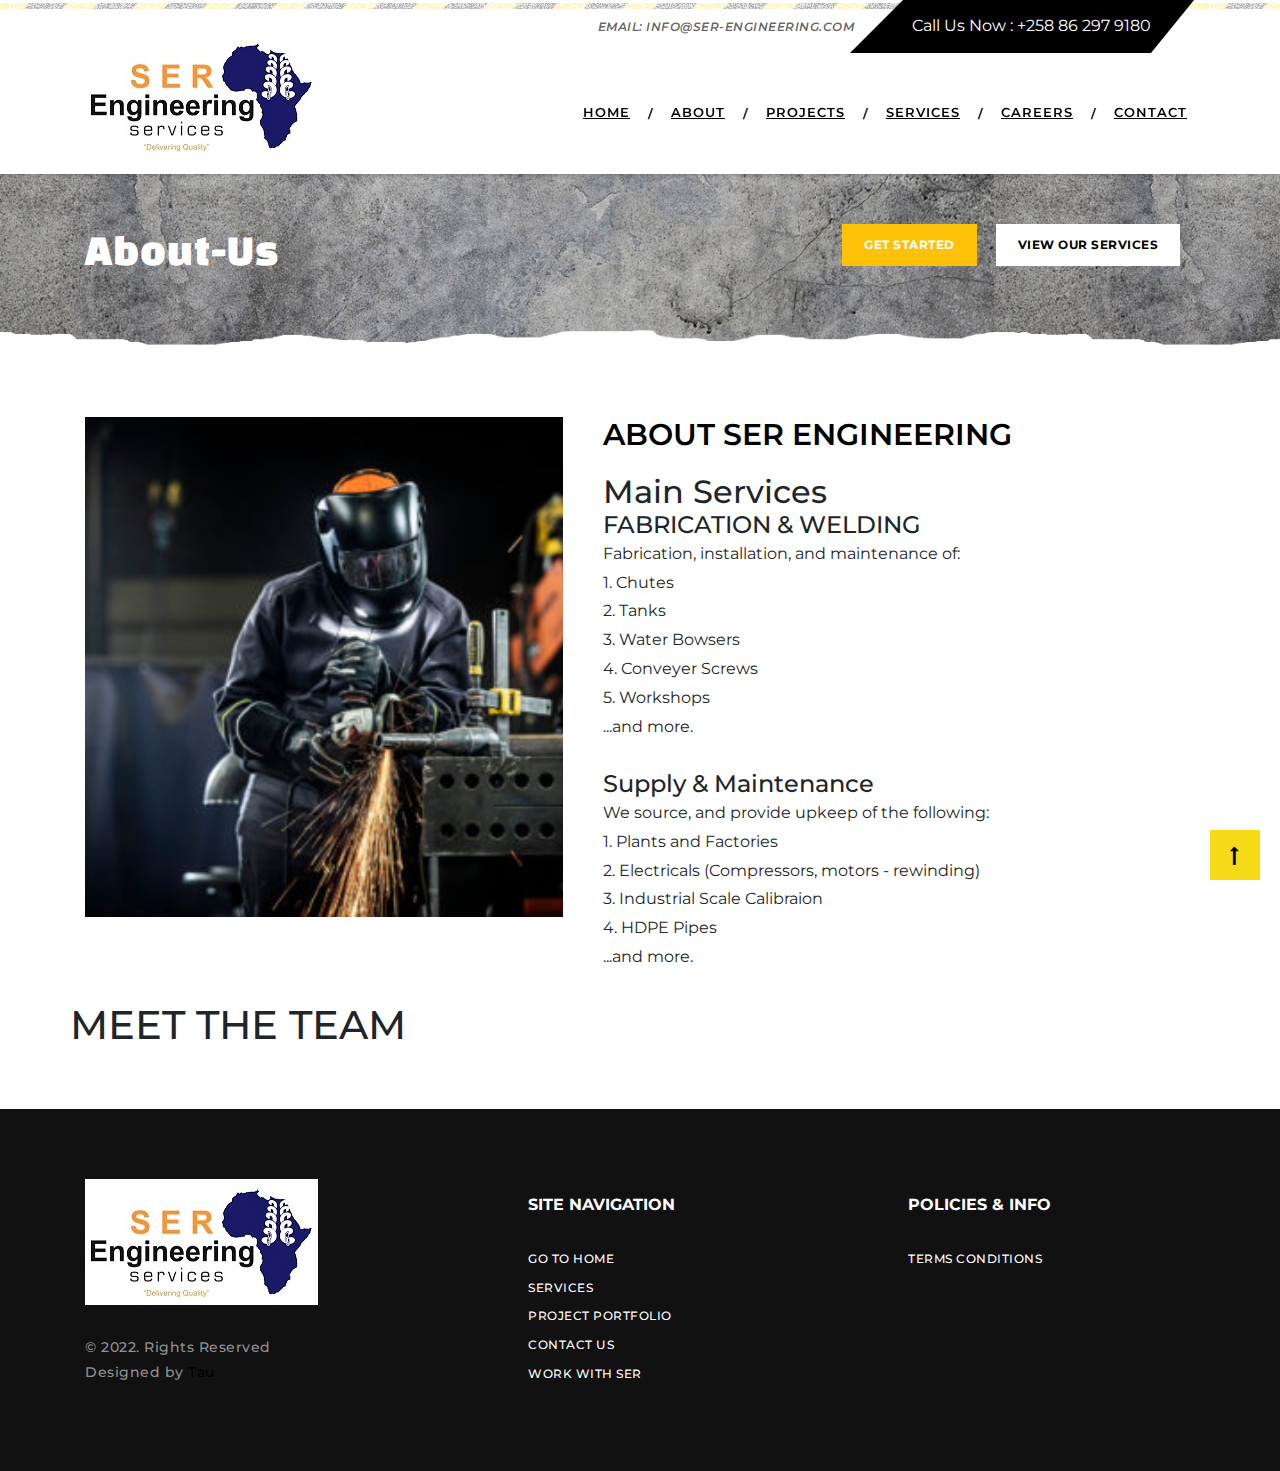
==== commit 548d58cf: "edits to content" ====
--- a/about.html
+++ b/about.html
@@ -7,7 +7,7 @@
     <meta name="viewport" content="width=device-width, initial-scale=1, shrink-to-fit=no">
     <meta name="description" content="">
     <meta name="author" content="">
-    <title>construction-company-Website</title>
+    <title>SER Engineering</title>
     <!-- Bootstrap CSS -->
     <link rel="stylesheet" href="https://maxcdn.bootstrapcdn.com/bootstrap/4.0.0/css/bootstrap.min.css" integrity="sha384-Gn5384xqQ1aoWXA+058RXPxPg6fy4IWvTNh0E263XmFcJlSAwiGgFAW/dAiS6JXm" crossorigin="anonymous">
     <link href="https://fonts.googleapis.com/css?family=Changa+One|Montserrat:100,100i,200,200i,300,300i,400,400i,500,600,700,800" rel="stylesheet">
@@ -108,16 +108,31 @@
                 <div class="col-md-12">
                     <img src="images/about.jpg" alt="about-bg" class="thumbnail image">
                     <h3>ABOUT SER ENGINEERING</h3>
-                    <p>
-                        <h2>Main Products</h2>
-
-                        <p>get info from Reezy</p>
-
                         <h2>Main Services</h2>
-
-                        <p>get info from Reezy</p>
-                    </p>
-                </div>
+                        <h4>FABRICATION & WELDING</h4>
+                        Fabrication, installation, and maintenance of:
+                           <ul>
+                            <li>1. Chutes</li><br>
+                            <li>2. Tanks</li><br>
+                            <li>3. Water Bowsers</li><br>
+                            <li>4. Conveyer Screws</li><br>
+                            <li>5. Workshops</li><br>
+                            <li>...and more.</li><br>
+                            </ul><br>
+
+                        <h4>Supply & Maintenance</h4>
+                        We source, and provide upkeep of the following:
+                        <ul>
+                            <li>1. Plants and Factories</li><br>
+                            <li>2. Electricals (Compressors, motors - rewinding)</li><br>
+                            <li>3. Industrial Scale Calibraion</li><br>
+                            <li>4. HDPE Pipes</li><br>
+                            <li>...and more.</li><br>
+                            </ul><br>
+
+                        
+                </div>
+                <H1>MEET THE TEAM</H1>
             </div>
         </div>
     </div>
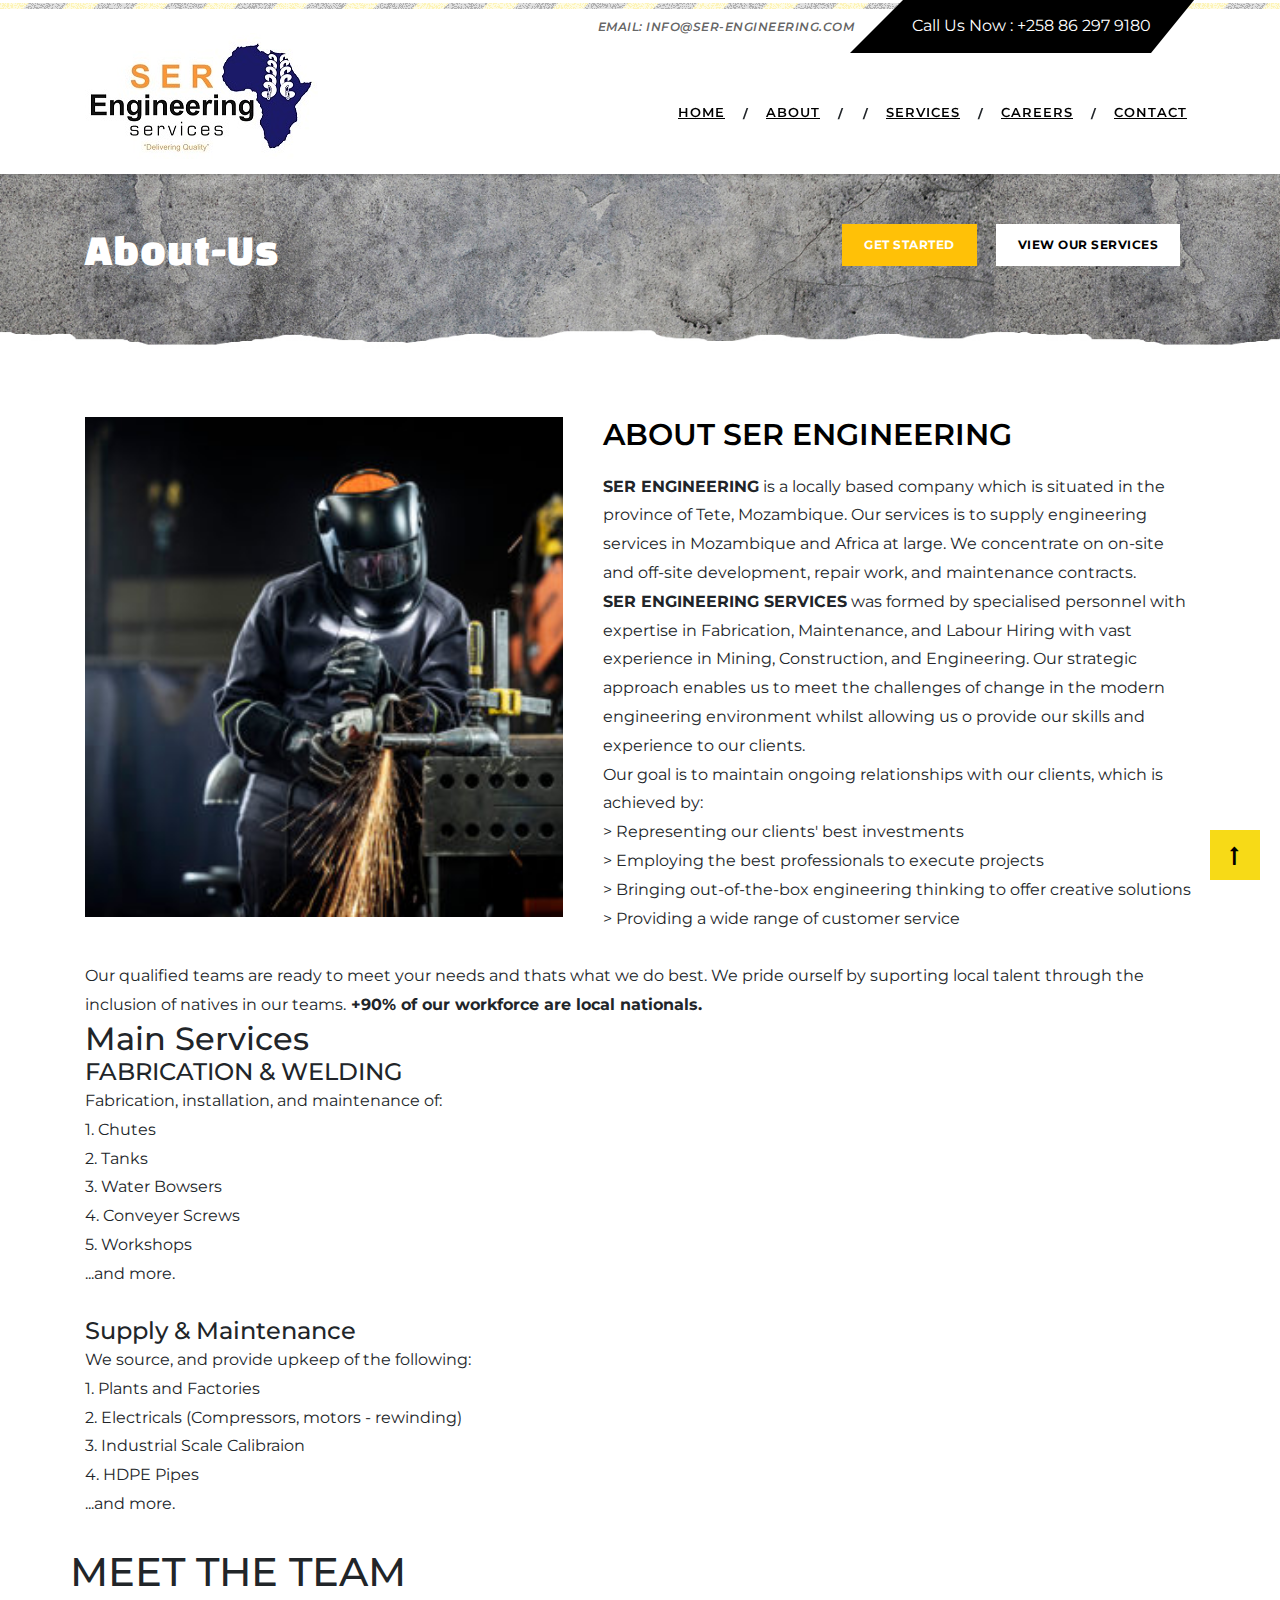
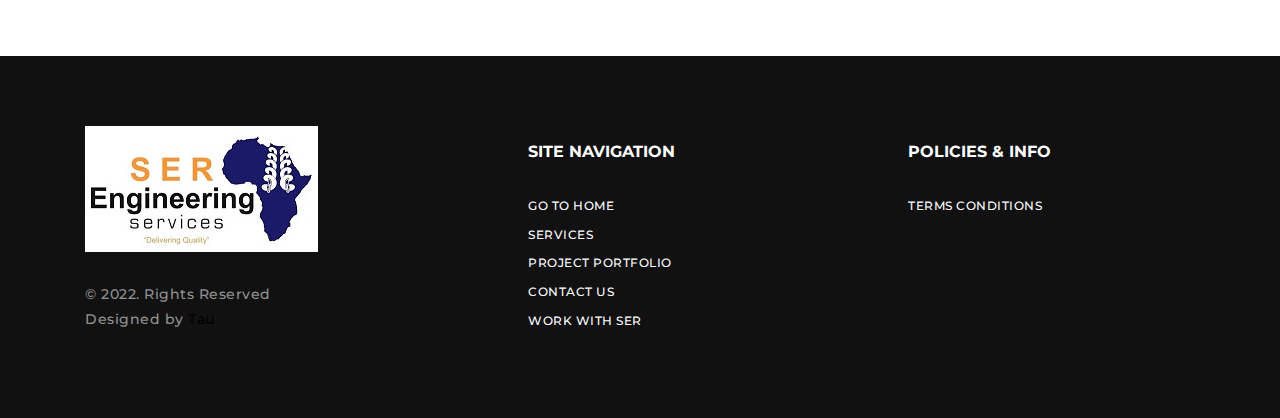
==== commit eb13dc80: "content from Ree" ====
--- a/about.html
+++ b/about.html
@@ -59,9 +59,9 @@
                     <li class="nav-item">
                         <span class="hidden" href="#">/</span>
                     </li>
-                    <li class="nav-item">
+                    <!-- <li class="nav-item">
                         <a class="nav-link" href="projects.html">Projects </a>
-                    </li>
+                    </li> -->
                     <li class="nav-item">
                         <span class="hidden" href="#">/</span>
                     </li>
@@ -108,6 +108,21 @@
                 <div class="col-md-12">
                     <img src="images/about.jpg" alt="about-bg" class="thumbnail image">
                     <h3>ABOUT SER ENGINEERING</h3>
+                    
+                        <b>SER ENGINEERING</b> is a locally based company which is situated in the province of Tete, Mozambique. Our services is to supply engineering services in Mozambique and Africa at large. We concentrate on on-site and off-site development, repair work, and maintenance contracts.<br>
+
+<b>SER ENGINEERING SERVICES</b> was formed by specialised personnel with expertise in Fabrication, Maintenance, and Labour Hiring with vast experience in Mining, Construction, and Engineering. Our strategic approach enables us to meet the challenges of change in the modern engineering environment whilst allowing us o provide our skills and experience to our clients.<br>
+
+Our goal is to maintain ongoing relationships with our clients, which is achieved by: 
+<ul>
+<li>> Representing our clients' best investments</li><br>
+<li>> Employing the best professionals to execute projects</li><br>
+<li>> Bringing out-of-the-box engineering thinking to offer creative solutions</li><br>
+<li>> Providing a wide range of customer service</li><br>
+</ul><br>
+
+Our qualified teams are ready to meet your needs and thats what we do best. We pride ourself by suporting local talent through the inclusion of natives in our teams.<b> +90% of our workforce are local nationals.</b>
+                    
                         <h2>Main Services</h2>
                         <h4>FABRICATION & WELDING</h4>
                         Fabrication, installation, and maintenance of:
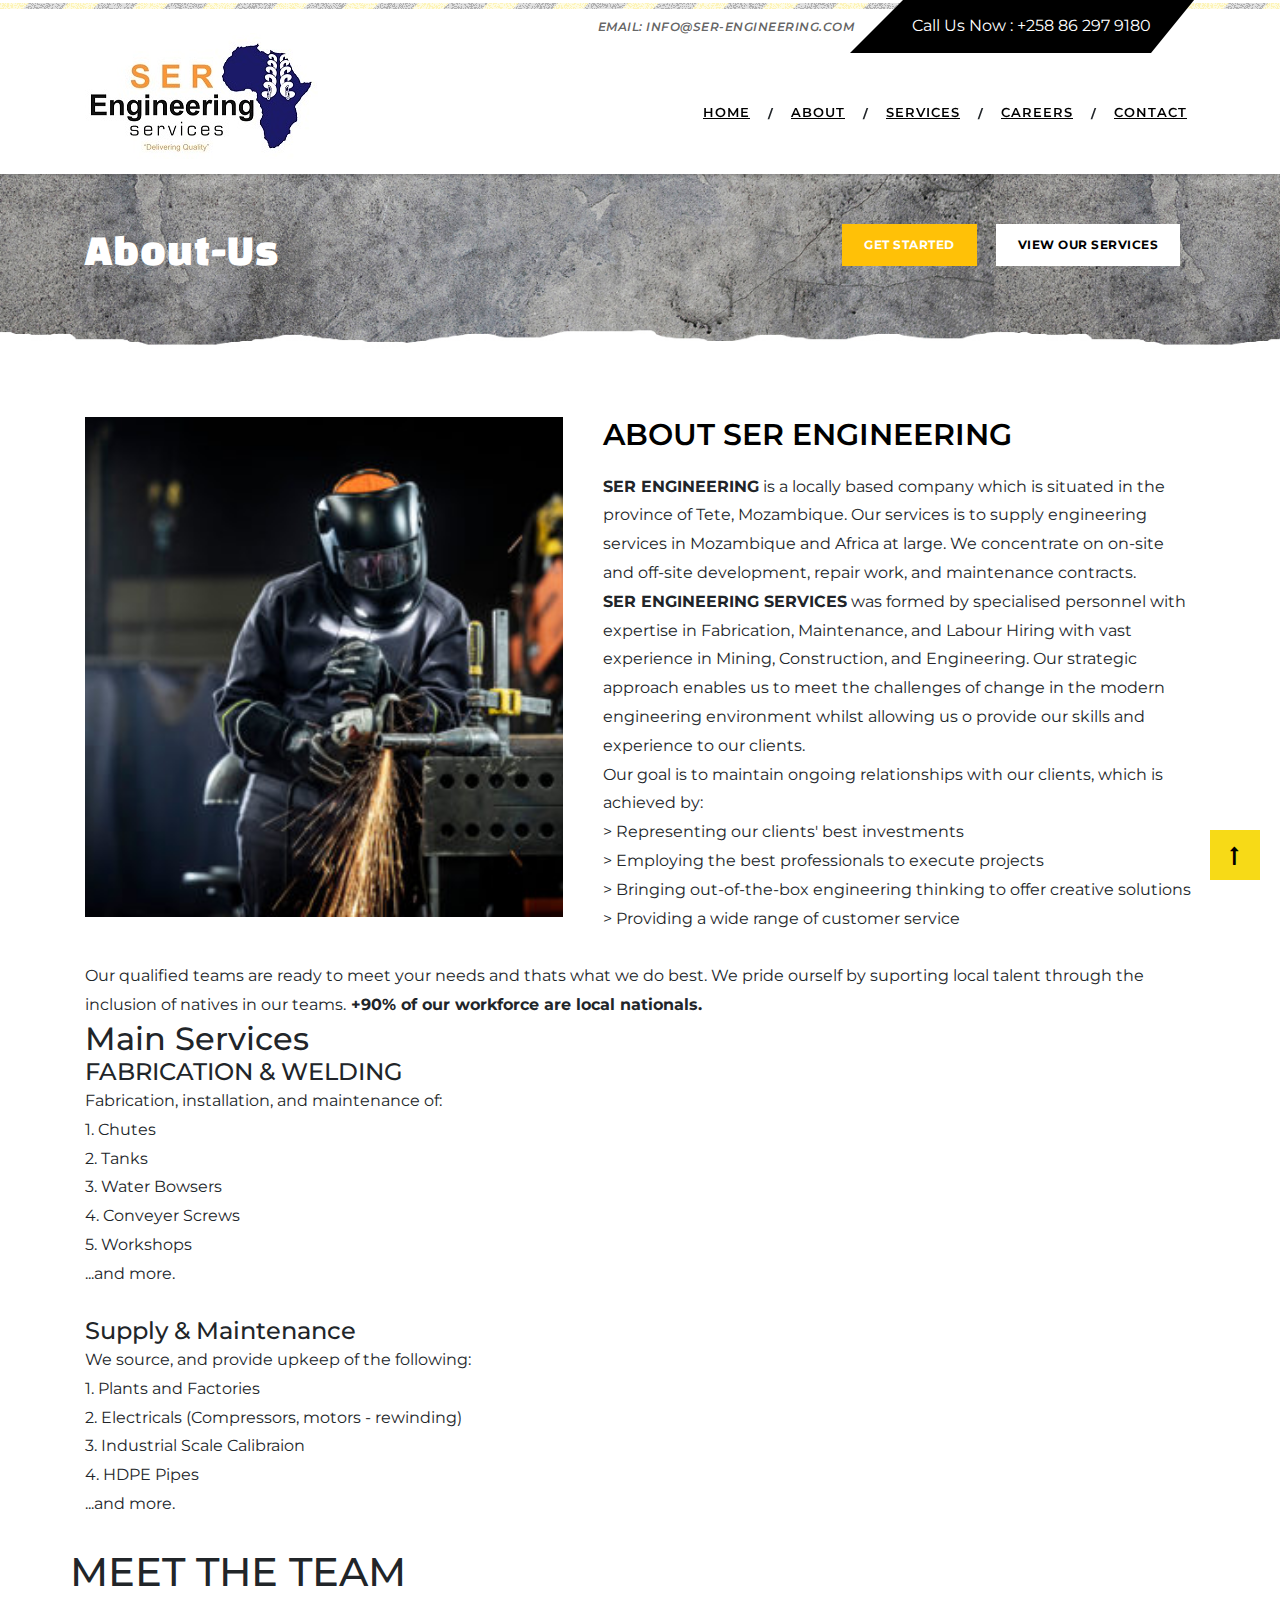
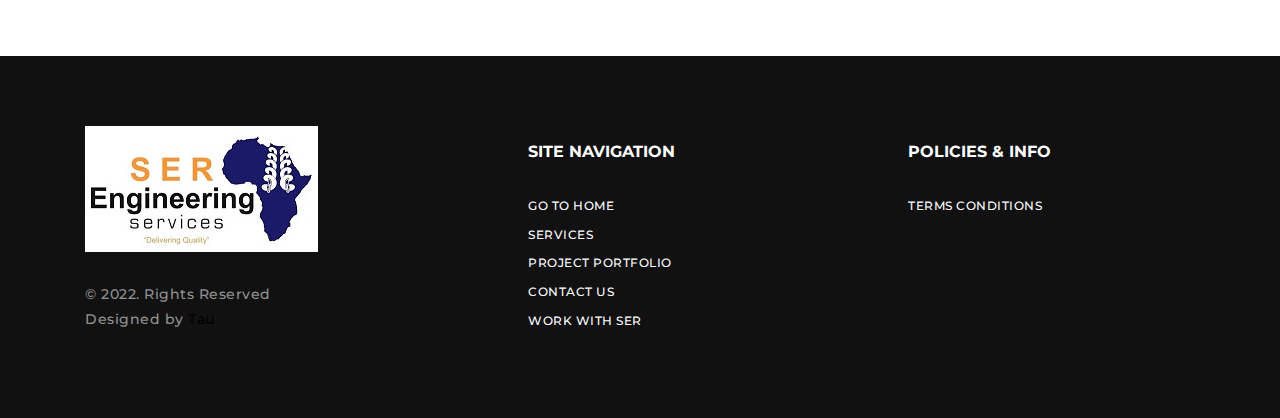
==== commit b0fa528e: "nav item removed" ====
--- a/about.html
+++ b/about.html
@@ -61,10 +61,10 @@
                     </li>
                     <!-- <li class="nav-item">
                         <a class="nav-link" href="projects.html">Projects </a>
-                    </li> -->
-                    <li class="nav-item">
-                        <span class="hidden" href="#">/</span>
-                    </li>
+                    </li> 
+                    <li class="nav-item">
+                        <span class="hidden" href="#">/</span>
+                    </li>-->
                     <li class="nav-item">
                         <a class="nav-link" href="services.html">Services</a>
                     </li>
--- a/css/main.css
+++ b/css/main.css
@@ -464,16 +464,16 @@
 }
 
 .services .card-title {
-    font-size: 22px;
+    font-size: 20px;
     font-weight: 600;
     line-height: 30px;
-    padding-left: 10px;
+    padding-left: 5px;
     text-transform: uppercase;
 }
 
 .services .card {
     border-top: 15px solid #f7da17;
-    padding: 30px 30px !important;
+    padding: 10px 10px !important;
     border-radius: 0;
     margin-bottom: 1rem;
     -webkit-transition: .5s all ease;
@@ -488,7 +488,7 @@
 }
 
 .services .card .card-block {
-    padding-left: 50px;
+    padding-left: 10px;
     position: relative;
 }
 
@@ -507,7 +507,7 @@
     font-weight: 500;
     letter-spacing: 0.5px;
     line-height: 25px;
-    padding-bottom: 20px;
+    padding-bottom: 15px;
 }
 
 .services .card:hover .card-block a i {
@@ -519,25 +519,15 @@
 .services .card .card-block h3:before {
     font-family: FontAwesome;
     position: absolute;
-    font-size: 35px;
-    padding: 10px 0;
+    font-size: 20px;
+    padding: 5px 0;
     color: #9c9c9c;
     left: 0;
     -webkit-transition: -webkit-transform .2s ease-in-out;
     transition: transform .2s ease-in-out;
 }
 
-.services .card .block-1 h3:before {
-    content: "\f19c";
-}
-
-.services .card .block-2 h3:before {
-    content: "\f1ad";
-}
-
-.services .card .block-3 h3:before {
-    content: "\f0ea";
-}
+
 
 .services .card:hover .card-block h3:before {
     -webkit-transform: rotate(360deg);
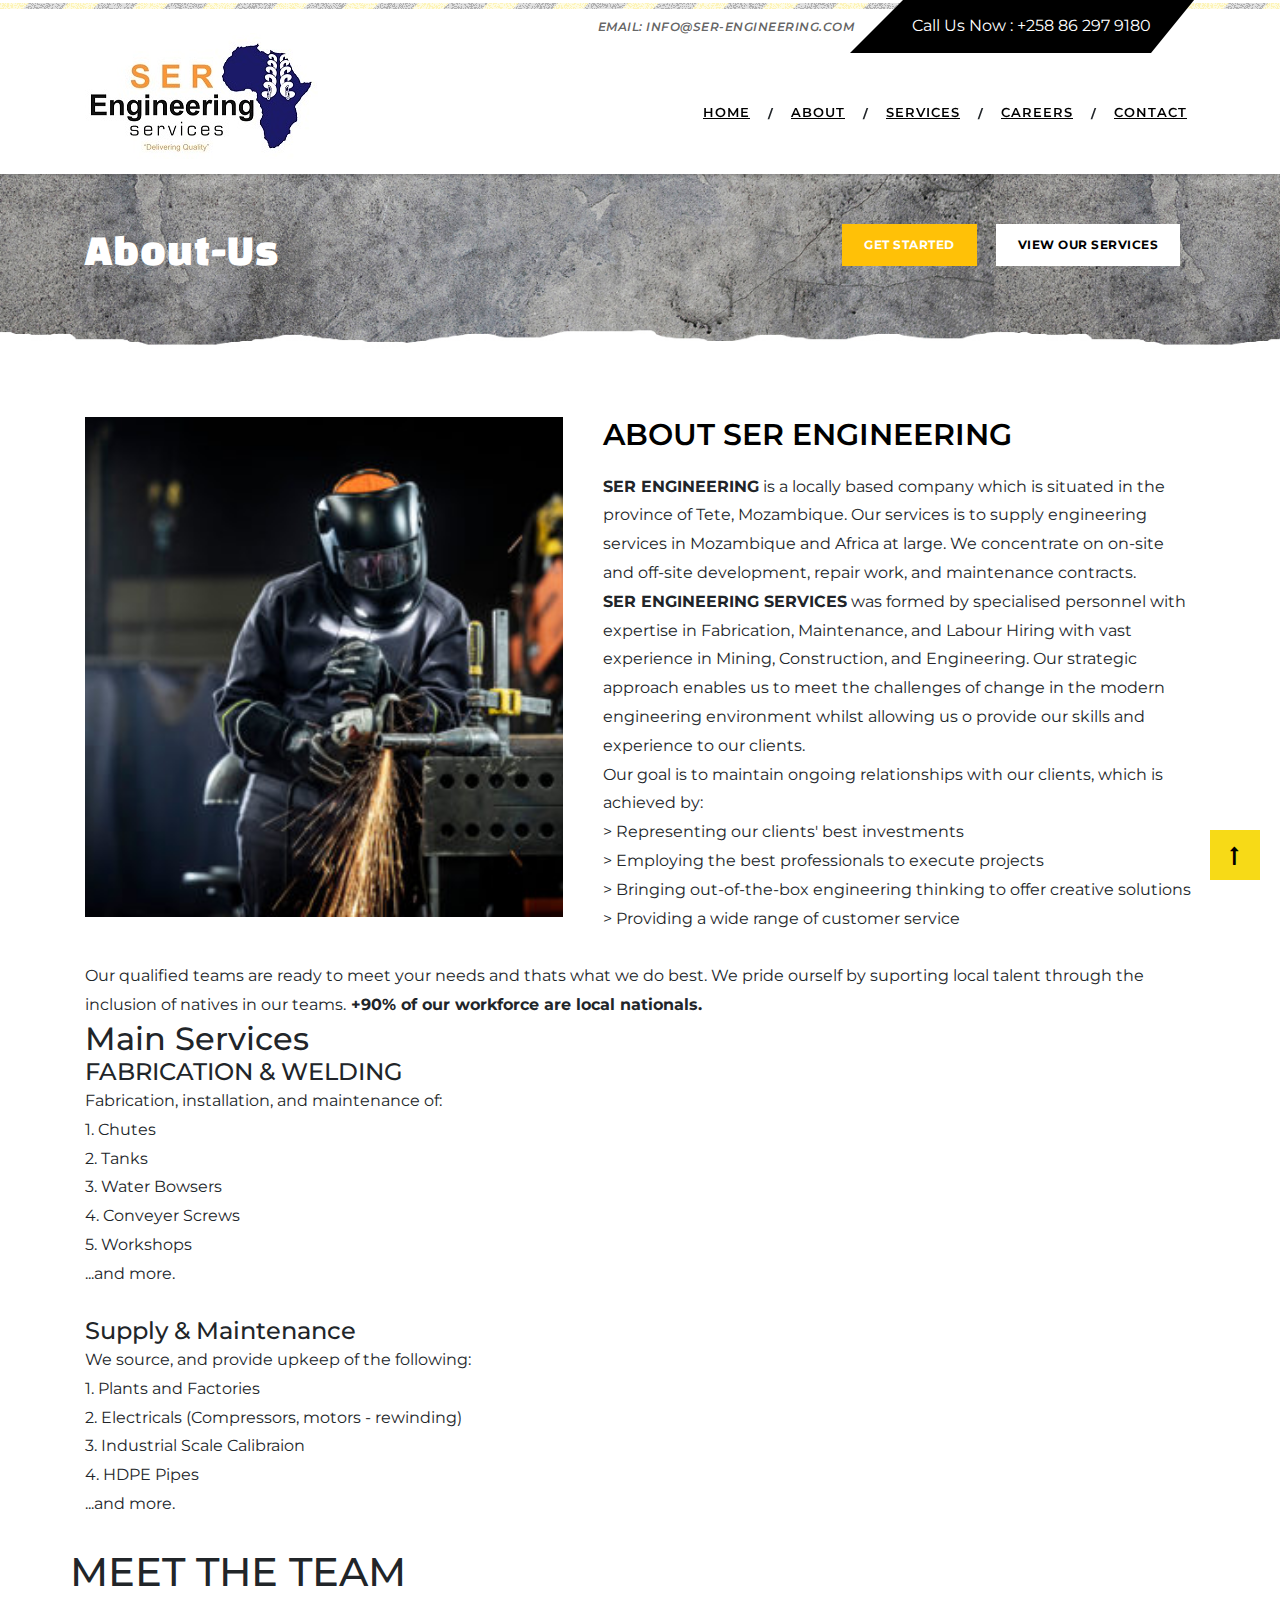
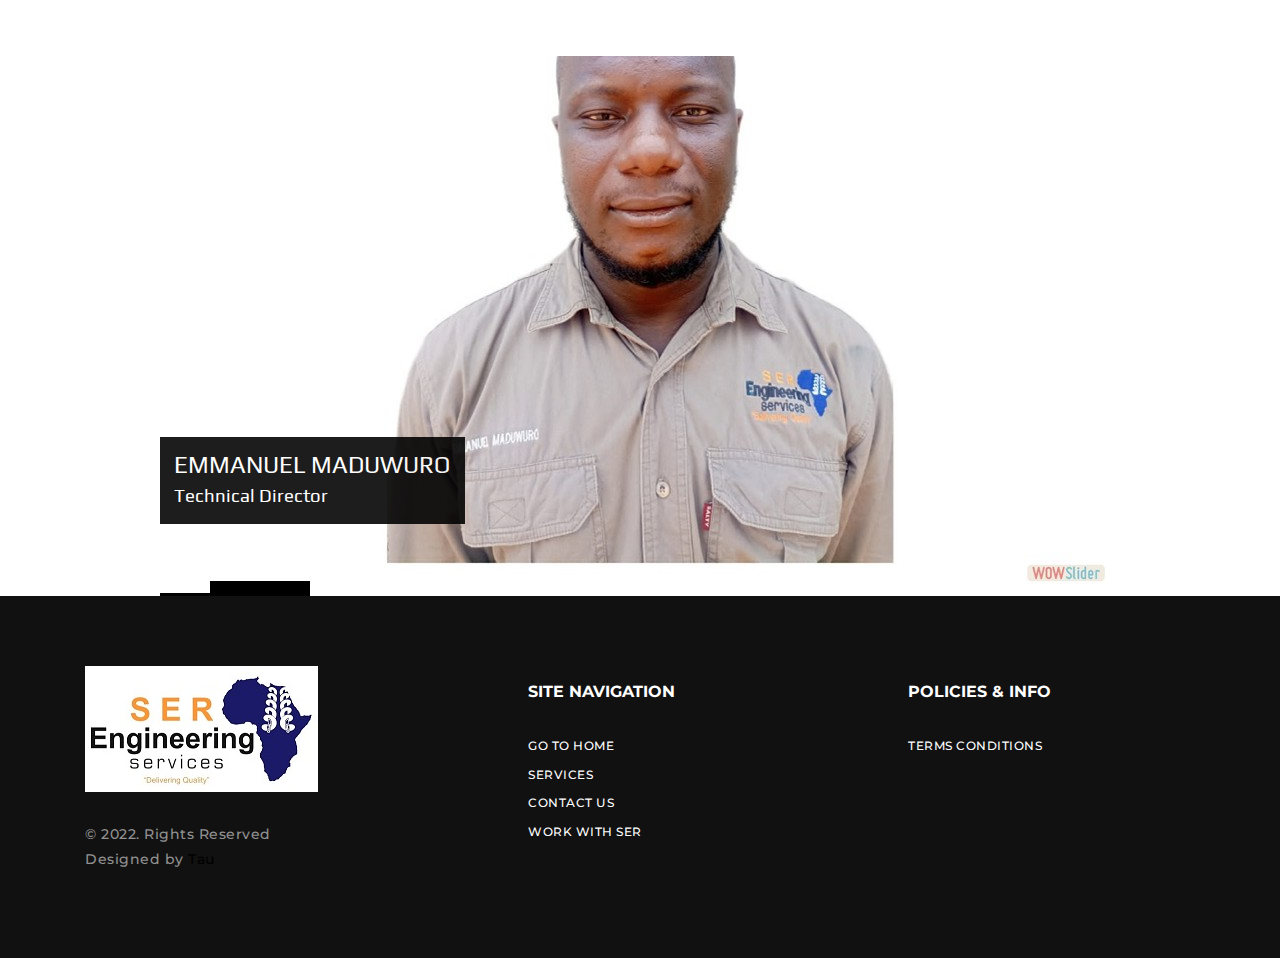
==== commit 408e0dc0: "team fix" ====
--- a/about.html
+++ b/about.html
@@ -16,7 +16,15 @@
     <link rel="stylesheet" href="css/animate.css">
     <link rel="stylesheet" href="css/main.css">
 
-</head>
+
+	<!-- Start WOWSlider.com HEAD section --> <!-- add to the <head> of your page -->
+	<link rel="stylesheet" type="text/css" href="engine0/style.css" />
+	<script type="text/javascript" src="engine0/jquery.js"></script>
+	<!-- End WOWSlider.com HEAD section -->
+	<!-- Start WOWSlider.com HEAD section --> <!-- add to the <head> of your page -->
+	<link rel="stylesheet" type="text/css" href="engine1/style.css" />
+	<!--script type="text/javascript" src="engine1/jquery.js"></script-->
+	<!-- End WOWSlider.com HEAD section --></head>
 
 <body>
     <header class="header bg">
@@ -154,7 +162,25 @@
     <!-- About Section End -->
 
     <!-- Footer -->
-    <footer class="page-footer">
+    
+	
+	<!-- Start WOWSlider.com BODY section --> <!-- add to the <body> of your page -->
+	<div id="wowslider-container1">
+	<div class="ws_images"><ul>
+		<li><img src="data1/images/manu.jpg" alt="Emmanuel Maduwuro" title="Emmanuel Maduwuro" id="wows1_0"/>Technical Director</li>
+		<li><a href="http://wowslider.net"><img src="data1/images/reezi.jpg" alt="slideshow html code" title="Resistente Mcobo" id="wows1_1"/></a>Managing Director/Administrator</li>
+		<li><img src="data1/images/shingi.jpg" alt="Shingai Muzondo" title="Shingai Muzondo" id="wows1_2"/>Marketing Director</li>
+	</ul></div>
+	<div class="ws_bullets"><div>
+		<a href="#wows1_0" title="Emmanuel Maduwuro"><span><img src="data1/tooltips/manu.jpg" alt="Emmanuel Maduwuro"/>1</span></a>
+		<a href="#wows1_1" title="Resistente Mcobo"><span><img src="data1/tooltips/reezi.jpg" alt="Resistente Mcobo"/>2</span></a>
+		<a href="#wows1_2" title="Shingai Muzondo"><span><img src="data1/tooltips/shingi.jpg" alt="Shingai Muzondo"/>3</span></a>
+	</div></div><div class="ws_script" style="position:absolute;left:-99%"><a href="http://wowslider.net">javascript photo gallery</a> by WOWSlider.com v9.0</div>
+	<div class="ws_shadow"></div>
+	</div>	
+	<script type="text/javascript" src="engine1/wowslider.js"></script>
+	<script type="text/javascript" src="engine1/script.js"></script>
+	<!-- End WOWSlider.com BODY section --><footer class="page-footer">
 
         <!-- Footer Links -->
         <div class="container text-center text-md-left">
@@ -185,9 +211,9 @@
                                 <li>
                                     <a href="services.html">services</a>
                                 </li>
-                                <li>
+                                <!-- <li>
                                     <a href="projects.html">Project portfolio</a>
-                                </li>
+                                </li> -->
                                 <li>
                                     <a href="contact.html">contact us</a>
                                 </li>
--- a/css/main.css
+++ b/css/main.css
@@ -475,7 +475,7 @@
     border-top: 15px solid #f7da17;
     padding: 10px 10px !important;
     border-radius: 0;
-    margin-bottom: 1rem;
+    margin-bottom: auto;
     -webkit-transition: .5s all ease;
     -moz-transition: .5s all ease;
     transition: .5s all ease;
@@ -507,7 +507,7 @@
     font-weight: 500;
     letter-spacing: 0.5px;
     line-height: 25px;
-    padding-bottom: 15px;
+    padding-bottom: 10px;
 }
 
 .services .card:hover .card-block a i {
@@ -516,26 +516,7 @@
 
 }
 
-.services .card .card-block h3:before {
-    font-family: FontAwesome;
-    position: absolute;
-    font-size: 20px;
-    padding: 5px 0;
-    color: #9c9c9c;
-    left: 0;
-    -webkit-transition: -webkit-transform .2s ease-in-out;
-    transition: transform .2s ease-in-out;
-}
-
-
-
-.services .card:hover .card-block h3:before {
-    -webkit-transform: rotate(360deg);
-    transform: rotate(360deg);
-    -webkit-transition: .5s all ease;
-    -moz-transition: .5s all ease;
-    transition: .5s all ease;
-}
+
 
 /*==============================
           About
--- a/engine0/style.css
+++ b/engine0/style.css
@@ -0,0 +1,332 @@
+/*
+ *	generated by WOW Slider 9.0
+ *	template Graffito
+ */
+@import url(https://fonts.googleapis.com/css?family=Averia+Sans+Libre);
+#wowslider-container0 { 
+	display: table;
+	zoom: 1; 
+	position: relative;
+	width: 100%;
+	max-width: 100%;
+	max-height:360px;
+	margin:0px auto 0px;
+	z-index:90;
+	text-align:left; /* reset align=center */
+	font-size: 10px;
+	text-shadow: none; /* fix some user styles */
+
+	/* reset box-sizing (to boostrap friendly) */
+	-webkit-box-sizing: content-box;
+	-moz-box-sizing: content-box;
+	box-sizing: content-box; 
+}
+* html #wowslider-container0{ width:400px }
+#wowslider-container0 .ws_images ul{
+	position:relative;
+	width: 10000%; 
+	height:100%;
+	left:0;
+	list-style:none;
+	margin:0;
+	padding:0;
+	border-spacing:0;
+	overflow: visible;
+	/*table-layout:fixed;*/
+}
+#wowslider-container0 .ws_images ul li{
+	position: relative;
+	width:1%;
+	height:100%;
+	line-height:0; /*opera*/
+	overflow: hidden;
+	float:left;
+	/*font-size:0;*/
+	padding:0 0 0 0 !important;
+	margin:0 0 0 0 !important;
+}
+
+#wowslider-container0 .ws_images{
+	position: relative;
+	left:0;
+	top:0;
+	height:100%;
+	max-height:360px;
+	max-width: 100%;
+	vertical-align: top;
+	border:none;
+	overflow: hidden;
+}
+#wowslider-container0 .ws_images ul a{
+	width:100%;
+	height:100%;
+	max-height:360px;
+	display:block;
+	color:transparent;
+}
+#wowslider-container0 img{
+	max-width: none !important;
+}
+#wowslider-container0 .ws_images .ws_list img,
+#wowslider-container0 .ws_images > div > img{
+	width:100%;
+	border:none 0;
+	max-width: none;
+	padding:0;
+	margin:0;
+}
+#wowslider-container0 .ws_images > div > img {
+	max-height:360px;
+}
+
+#wowslider-container0 .ws_images iframe {
+	position: absolute;
+	z-index: -1;
+}
+
+#wowslider-container0 .ws-title > div {
+	display: inline-block !important;
+}
+
+#wowslider-container0 a{ 
+	text-decoration: none; 
+	outline: none; 
+	border: none; 
+}
+
+#wowslider-container0  .ws_bullets { 
+	float: left;
+	position:absolute;
+	z-index:70;
+}
+#wowslider-container0  .ws_bullets div{
+	position:relative;
+	float:left;
+	font-size: 0px;
+}
+/* compatibility with Joomla styles */
+#wowslider-container0  .ws_bullets a {
+	line-height: 0;
+}
+
+#wowslider-container0  .ws_script{
+	display:none;
+}
+#wowslider-container0 sound, 
+#wowslider-container0 object{
+	position:absolute;
+}
+
+/* prevent some of users reset styles */
+#wowslider-container0 .ws_effect {
+	position: static;
+	width: 100%;
+	height: 100%;
+}
+
+#wowslider-container0 .ws_photoItem {
+	border: 2em solid #fff;
+	margin-left: -2em;
+	margin-top: -2em;
+}
+#wowslider-container0 .ws_cube_side {
+	background: #A6A5A9;
+}
+
+
+#wowslider-container0.ws_gestures {
+	cursor: -webkit-grab;
+	cursor: -moz-grab;
+	cursor: url("[data-uri]"), move;
+}
+#wowslider-container0.ws_gestures.ws_grabbing {
+	cursor: -webkit-grabbing;
+	cursor: -moz-grabbing;
+	cursor: url("[data-uri]"), move;
+}
+
+/* hide controls when video start play */
+#wowslider-container0.ws_video_playing .ws_bullets,
+#wowslider-container0.ws_video_playing .ws_fullscreen,
+#wowslider-container0.ws_video_playing .ws_next,
+#wowslider-container0.ws_video_playing .ws_prev {
+	display: none;
+}
+
+
+/* youtube/vimeo buttons */
+#wowslider-container0 .ws_video_btn {
+	position: absolute;
+	display: none;
+	cursor: pointer;
+	top: 0;
+	left: 0;
+	width: 100%;
+	height: 100%;
+	z-index: 55;
+}
+#wowslider-container0 .ws_video_btn.ws_youtube,
+#wowslider-container0 .ws_video_btn.ws_vimeo {
+	display: block;
+}
+#wowslider-container0 .ws_video_btn div {
+	position: absolute;
+	background-image: url(./playvideo.png);
+	background-size: 200%;
+	top: 50%;
+	left: 50%;
+	width: 7em;
+	height: 5em;
+	margin-left: -3.5em;
+	margin-top: -2.5em;
+}
+#wowslider-container0 .ws_video_btn.ws_youtube div {
+	background-position: 0 0;
+}
+#wowslider-container0 .ws_video_btn.ws_youtube:hover div {
+	background-position: 100% 0;
+}
+#wowslider-container0 .ws_video_btn.ws_vimeo div {
+	background-position: 0 100%;
+}
+#wowslider-container0 .ws_video_btn.ws_vimeo:hover div {
+	background-position: 100% 100%;
+}
+
+#wowslider-container0 .ws_playpause.ws_hide {
+	display: none !important;
+}
+#wowslider-container0  .ws_bullets { 
+	padding: 5px 0; 
+}
+#wowslider-container0 .ws_bullets a { 
+	width: 20px;
+	height: 20px;
+
+	background-image: url(./bullet.png);
+	float: left; 
+	text-indent: -4000px; 
+	position:relative;
+	margin-left:0px;
+	color:transparent;
+	background-size: 100%;
+}
+#wowslider-container0 .ws_bullets a:hover, #wowslider-container0 .ws_bullets a.ws_selbull{
+	background-position: 0 100%;
+}
+#wowslider-container0 a.ws_next, #wowslider-container0 a.ws_prev {
+	position:absolute;
+	top:50%;
+	margin-top:-1.1em;
+	z-index:60;
+	width: 2.2em;	
+	height: 2.2em;
+	background-image: url(./arrows.png);
+	background-size: 200%;
+	opacity: 0.7;
+}
+#wowslider-container0 a.ws_next{
+	background-position: 0 0; 
+	right:10px;
+}
+#wowslider-container0 a.ws_prev {
+	background-position: 100% 0;
+	left:10px;
+}
+#wowslider-container1 a.ws_next:hover{
+	background-position: 0 100%; 
+	opacity: 1;
+}
+#wowslider-container1 a.ws_prev:hover{
+	background-position: 100% 100%;
+	opacity: 1;
+}
+
+/*playpause*/
+#wowslider-container0 .ws_playpause {
+    width: 2.4em;
+    height: 2.4em;
+    position: absolute;
+    top: 50%;
+    left: 50%;
+    margin-left: -1.2em;
+    margin-top: -1.2em;
+    z-index: 59;
+	background-size: 100%;
+	opacity: 0.5;
+}
+
+#wowslider-container0 .ws_pause {
+    background-image: url(./pause.png);
+	background-position: 0 0; 
+    opacity: 0.5;
+}
+
+#wowslider-container0 .ws_play {
+    background-image: url(./play.png);
+	background-position: 0 0; 
+    opacity: 0.5;
+}
+
+#wowslider-container0 .ws_pause:hover {
+	background-position: 0 100%; 
+    opacity: 1;
+}
+#wowslider-container1 .ws_play:hover {
+	background-position: 0 100%; 
+    opacity: 1;
+}
+
+#wowslider-container0,
+#wowslider-container0 .ws_effect,
+#wowslider-container0 .ws_images img {
+	-webkit-border-radius: 6px;
+	-moz-border-radius: 6px;
+	border-radius: 6px;
+}/* bottom right */
+#wowslider-container0  .ws_bullets {
+    bottom: 0px;
+	left: 50%;
+}
+#wowslider-container0  .ws_bullets div{
+	left:-50%;
+}
+
+#wowslider-container0 .ws-title{
+	position:absolute;
+	display:block;
+	font: 2.8em 'Averia Sans Libre', cursive;
+	bottom: 0.8em;
+	left: 0;
+	margin-right:0.5em;
+	padding:0.5em;
+	padding-left: 1.1em;
+	z-index: 50;
+	line-height: 1em;
+	text-transform: none;
+	opacity:1;
+	text-shadow: .1em .1em .25em #000;
+}
+#wowslider-container0 .ws-title div{
+    padding-top: 0.15em;
+	color: #fff;
+}
+#wowslider-container0 .ws-title span{
+	font-size: 0.714em;
+	color: #ddf16e;
+}#wowslider-container0 .ws_bulframe div div{
+	height: auto;
+}
+
+@media all and (max-width:760px) {
+	#wowslider-container0 .ws_fullscreen {
+		display: block;
+	}
+}
+@media all and (max-width:400px){
+	#wowslider-container0 .ws_controls,
+	#wowslider-container0 .ws_bullets,
+	#wowslider-container0 .ws_thumbs{
+		display: none
+	}
+}--- a/engine1/style.css
+++ b/engine1/style.css
@@ -0,0 +1,382 @@
+/*
+ *	generated by WOW Slider 9.0
+ *	template Angular
+ */
+@import url(https://fonts.googleapis.com/css?family=Play&subset=latin,cyrillic,latin-ext);
+#wowslider-container1 { 
+	display: table;
+	zoom: 1; 
+	position: relative;
+	width: 100%;
+	max-width: 960px;
+	max-height:540px;
+	margin:0px auto 0px;
+	z-index:90;
+	text-align:left; /* reset align=center */
+	font-size: 10px;
+	text-shadow: none; /* fix some user styles */
+
+	/* reset box-sizing (to boostrap friendly) */
+	-webkit-box-sizing: content-box;
+	-moz-box-sizing: content-box;
+	box-sizing: content-box; 
+}
+* html #wowslider-container1{ width:960px }
+#wowslider-container1 .ws_images ul{
+	position:relative;
+	width: 10000%; 
+	height:100%;
+	left:0;
+	list-style:none;
+	margin:0;
+	padding:0;
+	border-spacing:0;
+	overflow: visible;
+	/*table-layout:fixed;*/
+}
+#wowslider-container1 .ws_images ul li{
+	position: relative;
+	width:1%;
+	height:100%;
+	line-height:0; /*opera*/
+	overflow: hidden;
+	float:left;
+	/*font-size:0;*/
+	padding:0 0 0 0 !important;
+	margin:0 0 0 0 !important;
+}
+
+#wowslider-container1 .ws_images{
+	position: relative;
+	left:0;
+	top:0;
+	height:100%;
+	max-height:540px;
+	max-width: 960px;
+	vertical-align: top;
+	border:none;
+	overflow: hidden;
+}
+#wowslider-container1 .ws_images ul a{
+	width:100%;
+	height:100%;
+	max-height:540px;
+	display:block;
+	color:transparent;
+}
+#wowslider-container1 img{
+	max-width: none !important;
+}
+#wowslider-container1 .ws_images .ws_list img,
+#wowslider-container1 .ws_images > div > img{
+	width:100%;
+	border:none 0;
+	max-width: none;
+	padding:0;
+	margin:0;
+}
+#wowslider-container1 .ws_images > div > img {
+	max-height:540px;
+}
+
+#wowslider-container1 .ws_images iframe {
+	position: absolute;
+	z-index: -1;
+}
+
+#wowslider-container1 .ws-title > div {
+	display: inline-block !important;
+}
+
+#wowslider-container1 a{ 
+	text-decoration: none; 
+	outline: none; 
+	border: none; 
+}
+
+#wowslider-container1  .ws_bullets { 
+	float: left;
+	position:absolute;
+	z-index:70;
+}
+#wowslider-container1  .ws_bullets div{
+	position:relative;
+	float:left;
+	font-size: 0px;
+}
+/* compatibility with Joomla styles */
+#wowslider-container1  .ws_bullets a {
+	line-height: 0;
+}
+
+#wowslider-container1  .ws_script{
+	display:none;
+}
+#wowslider-container1 sound, 
+#wowslider-container1 object{
+	position:absolute;
+}
+
+/* prevent some of users reset styles */
+#wowslider-container1 .ws_effect {
+	position: static;
+	width: 100%;
+	height: 100%;
+}
+
+#wowslider-container1 .ws_photoItem {
+	border: 2em solid #fff;
+	margin-left: -2em;
+	margin-top: -2em;
+}
+#wowslider-container1 .ws_cube_side {
+	background: #A6A5A9;
+}
+
+
+#wowslider-container1.ws_gestures {
+	cursor: -webkit-grab;
+	cursor: -moz-grab;
+	cursor: url("[data-uri]"), move;
+}
+#wowslider-container1.ws_gestures.ws_grabbing {
+	cursor: -webkit-grabbing;
+	cursor: -moz-grabbing;
+	cursor: url("[data-uri]"), move;
+}
+
+/* hide controls when video start play */
+#wowslider-container1.ws_video_playing .ws_bullets,
+#wowslider-container1.ws_video_playing .ws_fullscreen,
+#wowslider-container1.ws_video_playing .ws_next,
+#wowslider-container1.ws_video_playing .ws_prev {
+	display: none;
+}
+
+
+/* youtube/vimeo buttons */
+#wowslider-container1 .ws_video_btn {
+	position: absolute;
+	display: none;
+	cursor: pointer;
+	top: 0;
+	left: 0;
+	width: 100%;
+	height: 100%;
+	z-index: 55;
+}
+#wowslider-container1 .ws_video_btn.ws_youtube,
+#wowslider-container1 .ws_video_btn.ws_vimeo {
+	display: block;
+}
+#wowslider-container1 .ws_video_btn div {
+	position: absolute;
+	background-image: url(./playvideo.png);
+	background-size: 200%;
+	top: 50%;
+	left: 50%;
+	width: 7em;
+	height: 5em;
+	margin-left: -3.5em;
+	margin-top: -2.5em;
+}
+#wowslider-container1 .ws_video_btn.ws_youtube div {
+	background-position: 0 0;
+}
+#wowslider-container1 .ws_video_btn.ws_youtube:hover div {
+	background-position: 100% 0;
+}
+#wowslider-container1 .ws_video_btn.ws_vimeo div {
+	background-position: 0 100%;
+}
+#wowslider-container1 .ws_video_btn.ws_vimeo:hover div {
+	background-position: 100% 100%;
+}
+
+#wowslider-container1 .ws_playpause.ws_hide {
+	display: none !important;
+}
+
+#wowslider-container1 .ws_bullets a {
+	width:50px;
+	height:15px;
+	float: left; 
+	text-indent: -9999px; 
+	position:relative;
+	color:transparent;
+}
+#wowslider-container1 .ws_bullets a:after {
+	content: '';
+	position: absolute;
+	display: block;
+	background: #000000;
+	width:50px;
+	height:15px;
+	bottom: 0;
+    -webkit-transition: all 0.2s;
+    -moz-transition: all 0.2s;
+    -o-transition: all 0.2s;
+    transition: all 0.2s;
+}
+#wowslider-container1 .ws_bullets a.ws_selbull:after,
+#wowslider-container1 .ws_bullets a:hover:after {
+	height: 3px;
+}
+
+#wowslider-container1 a.ws_next, #wowslider-container1 a.ws_prev {
+	position:absolute;
+	z-index:60;
+	height: 5em;
+	width: 5em;
+	background: none;
+	border-style: solid;
+	border-color: #000000;
+    -webkit-transition: all 0.2s;
+    -moz-transition: all 0.2s;
+    -o-transition: all 0.2s;
+    transition: all 0.2s;
+	background-size: 200%;
+}
+#wowslider-container1 a.ws_next{
+	border-width: 0 15px 15px 0;
+	bottom:0;
+	right:0;
+}
+#wowslider-container1 a.ws_prev {
+	border-width: 15px 0 0 15px;
+	left:0;
+	top:0;
+}
+#wowslider-container1 a.ws_next:hover{
+	border-width: 0 3px 3px 0;
+}
+#wowslider-container1 a.ws_prev:hover {
+	border-width: 3px 0 0 3px;
+}
+
+/*playpause*/
+#wowslider-container1 .ws_playpause {
+    position: absolute;
+    top: 0;
+    right: 0;
+    z-index: 59;
+}
+#wowslider-container1 .ws_playpause {
+	-webkit-transition: all 0.2s;
+    -moz-transition: all 0.2s;
+    -o-transition: all 0.2s;
+    transition: all 0.2s;
+	background-size: 100%;
+}
+#wowslider-container1 .ws_pause {
+    width: 1.5em;
+    height: 6em;
+	border-style:solid;
+	border-width:0 15px;
+	border-color: #000000;	
+}
+#wowslider-container1 .ws_pause:hover {
+	width: 2em;
+	border-width:0 3px;
+}
+#wowslider-container1 .ws_play {
+    width: 5em;
+    height: 5em;
+    border-style:solid;
+	border-width: 15px 15px 0 0;
+	border-color: #000000;
+}
+#wowslider-container1 .ws_play:hover {
+	border-width: 3px 3px 0 0;
+}
+
+/* fullscreen button */
+#wowslider-container1 .ws_fullscreen {
+	color: #000000;
+	right: 3.3em;
+	top: 0;
+}/* bottom center */
+#wowslider-container1  .ws_bullets {
+	bottom:0;
+	left:0;
+	margin-right: 100px;
+}#wowslider-container1 .ws-title{
+	position: absolute;
+	font: 2.4em 'Play', Verdana, Geneva, sans-serif;
+	bottom:3em;
+	left: 0;
+	margin-right:5em;
+	z-index: 50;
+	background: #000000;
+    color: #fff;
+	padding: 0.6em;
+	line-height: 1.2em;
+	text-transform: uppercase;
+}
+#wowslider-container1 .ws-title div{
+    margin-top: 0.5em;
+	font-size: 0.777em;
+	line-height: 0.8em;
+	text-transform: none;
+}#wowslider-container1 a.ws_next,
+#wowslider-container1 a.ws_prev,
+#wowslider-container1 .ws_playpause {
+	display:none;
+}
+
+* html #wowslider-container1 a.ws_next,* html #wowslider-container1 a.ws_prev{display:block}
+
+#wowslider-container1:hover a.ws_next,
+#wowslider-container1:hover a.ws_prev,
+#wowslider-container1:hover .ws_playpause {
+	display:block
+}#wowslider-container1 .ws_bullets  a img{
+	text-indent:0;
+	display:block;
+	bottom:15px;
+	left:-43px;
+	visibility:hidden;
+	position:absolute;
+    border: 1px solid #000000;
+	max-width:none;
+}
+#wowslider-container1 .ws_bullets a:hover img{
+	visibility:visible;
+}
+
+#wowslider-container1 .ws_bulframe div div{
+	height:48px;
+	overflow:visible;
+	position:relative;
+}
+#wowslider-container1 .ws_bulframe div {
+	left:0;
+	overflow:hidden;
+	position:relative;
+	width:85px;
+	background-color:#000000;
+}
+#wowslider-container1  .ws_bullets .ws_bulframe{
+	display:none;
+	bottom:20px;
+	margin-left:5px;
+	overflow:visible;
+	position:absolute;
+	cursor:pointer;
+    border: 15px solid #000000;
+}#wowslider-container1 .ws_bulframe div div{
+	height: auto;
+}
+
+@media all and (max-width:760px) {
+	#wowslider-container1 .ws_fullscreen {
+		display: block;
+	}
+}
+@media all and (max-width:400px){
+	#wowslider-container1 .ws_controls,
+	#wowslider-container1 .ws_bullets,
+	#wowslider-container1 .ws_thumbs{
+		display: none
+	}
+}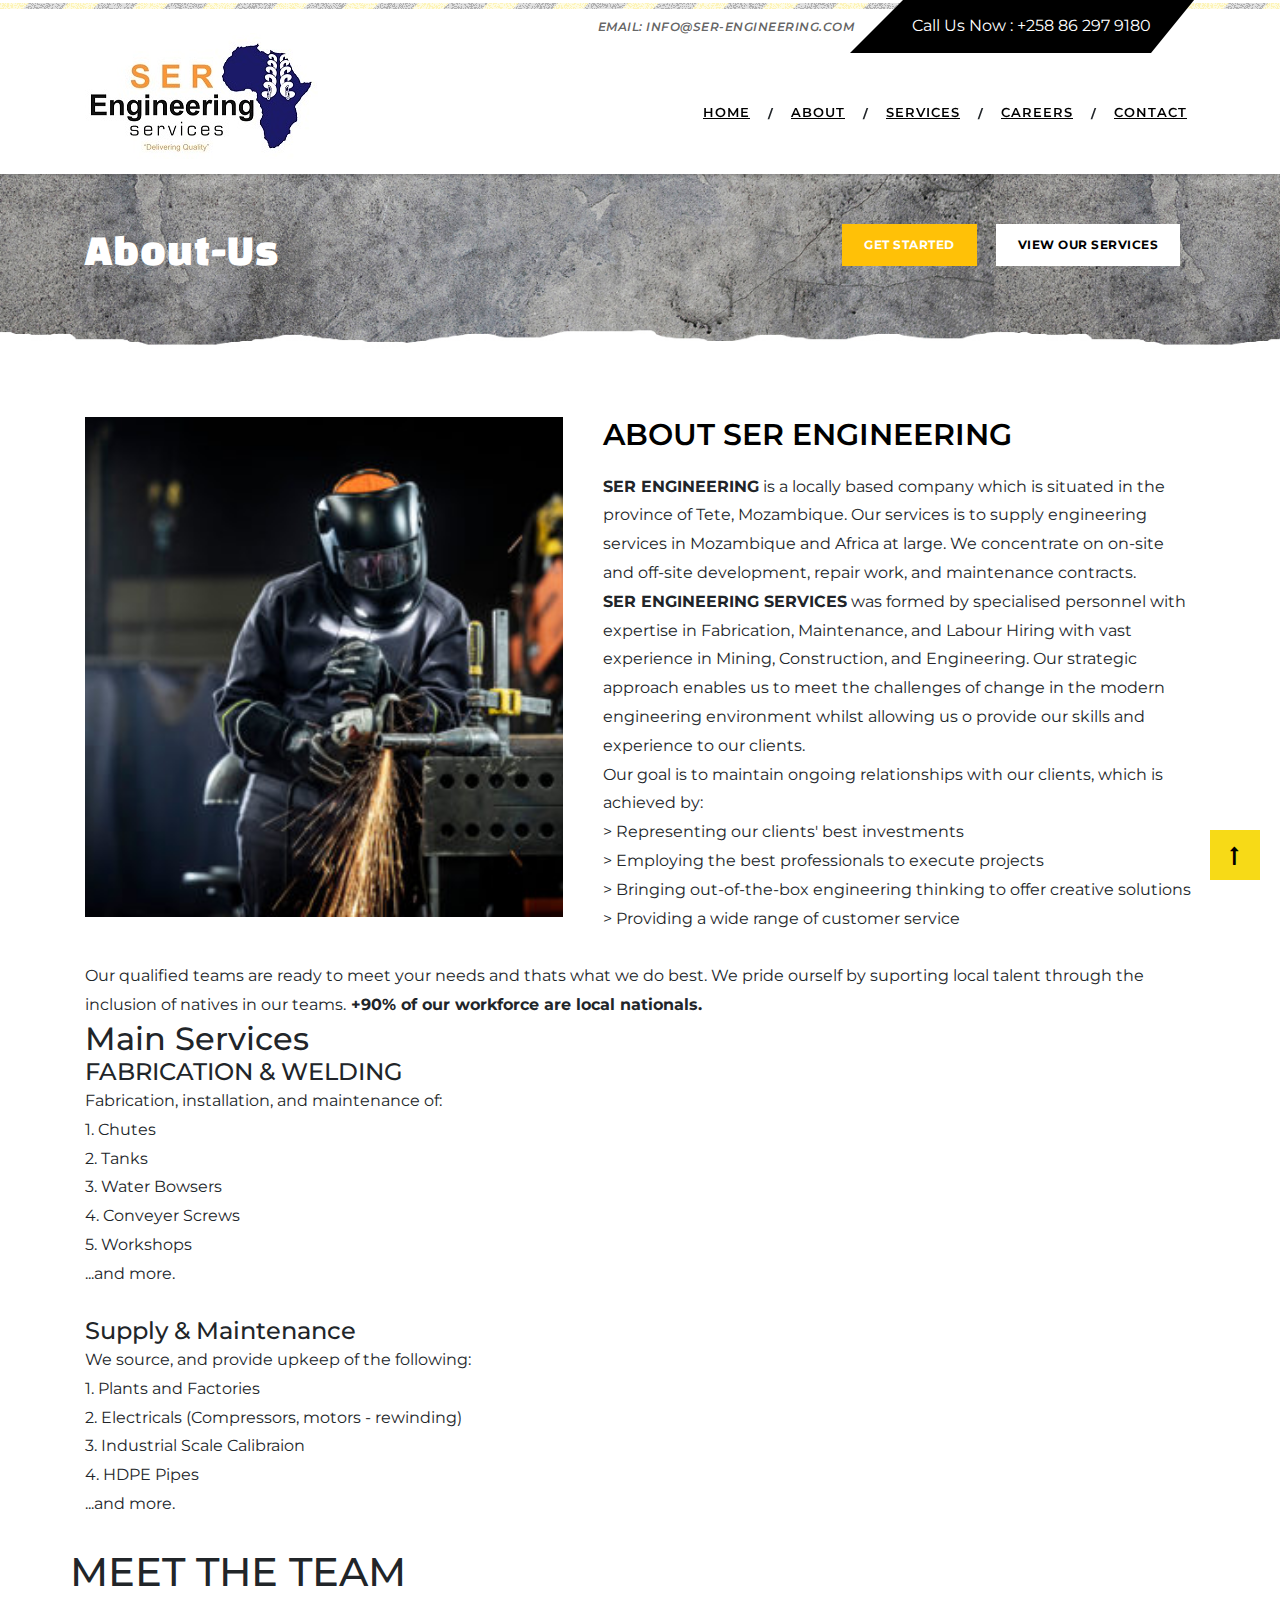
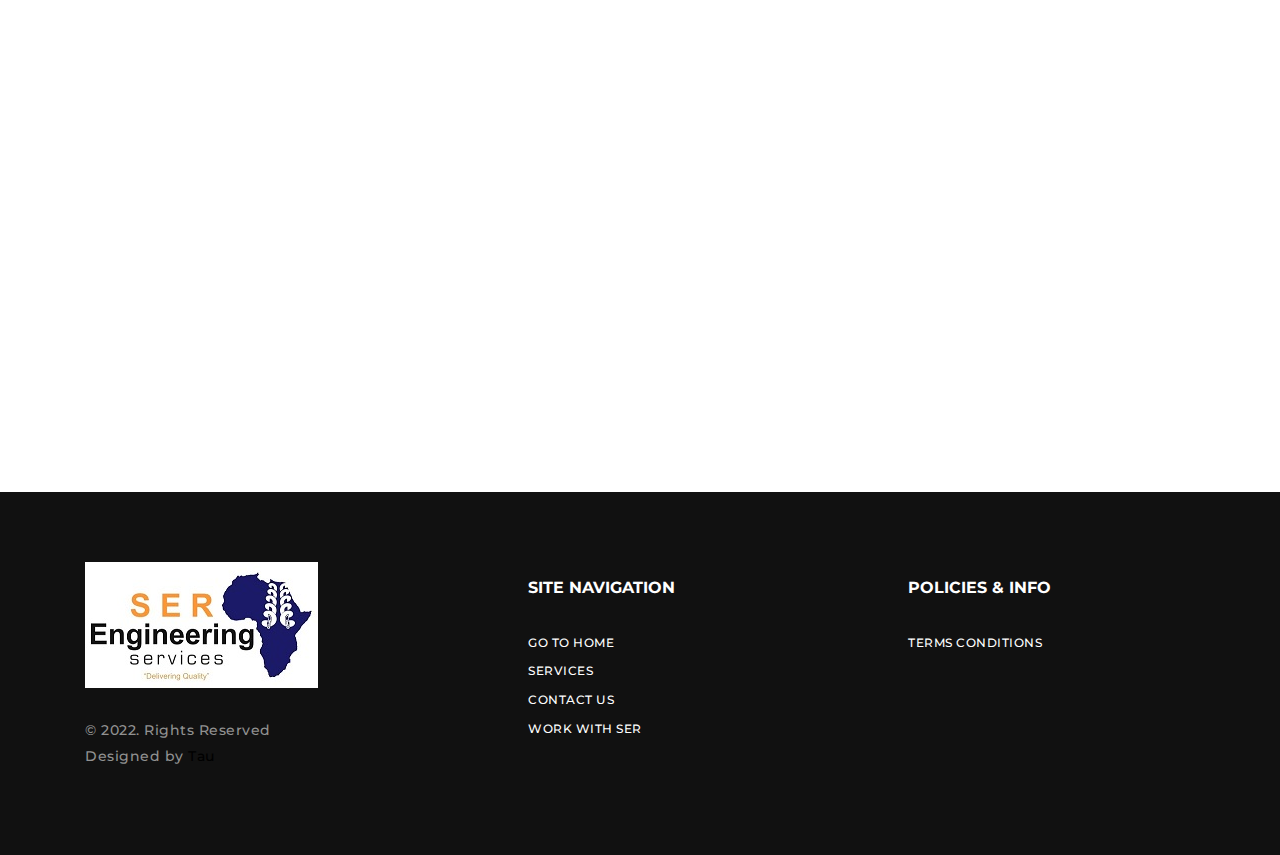
==== commit 29ba18d7: "fix about" ====
--- a/about.html
+++ b/about.html
@@ -17,14 +17,10 @@
     <link rel="stylesheet" href="css/main.css">
 
 
-	<!-- Start WOWSlider.com HEAD section --> <!-- add to the <head> of your page -->
+	<!-- Start WOWSlider.com HEAD section add to the <head> of your page 
 	<link rel="stylesheet" type="text/css" href="engine0/style.css" />
 	<script type="text/javascript" src="engine0/jquery.js"></script>
-	<!-- End WOWSlider.com HEAD section -->
-	<!-- Start WOWSlider.com HEAD section --> <!-- add to the <head> of your page -->
-	<link rel="stylesheet" type="text/css" href="engine1/style.css" />
-	<!--script type="text/javascript" src="engine1/jquery.js"></script-->
-	<!-- End WOWSlider.com HEAD section --></head>
+	 End WOWSlider.com HEAD section --></head> 
 
 <body>
     <header class="header bg">
@@ -163,24 +159,38 @@
 
     <!-- Footer -->
     
-	
 	<!-- Start WOWSlider.com BODY section --> <!-- add to the <body> of your page -->
-	<div id="wowslider-container1">
+	<!-- <div id="wowslider-container0">
 	<div class="ws_images"><ul>
-		<li><img src="data1/images/manu.jpg" alt="Emmanuel Maduwuro" title="Emmanuel Maduwuro" id="wows1_0"/>Technical Director</li>
-		<li><a href="http://wowslider.net"><img src="data1/images/reezi.jpg" alt="slideshow html code" title="Resistente Mcobo" id="wows1_1"/></a>Managing Director/Administrator</li>
-		<li><img src="data1/images/shingi.jpg" alt="Shingai Muzondo" title="Shingai Muzondo" id="wows1_2"/>Marketing Director</li>
+		<li><img src="data0/images/manu.jpg" alt="Emmanuel Maduwuro" title="Emmanuel Maduwuro" id="wows0_0"/>Technical Director
+</li>
 	</ul></div>
-	<div class="ws_bullets"><div>
-		<a href="#wows1_0" title="Emmanuel Maduwuro"><span><img src="data1/tooltips/manu.jpg" alt="Emmanuel Maduwuro"/>1</span></a>
-		<a href="#wows1_1" title="Resistente Mcobo"><span><img src="data1/tooltips/reezi.jpg" alt="Resistente Mcobo"/>2</span></a>
-		<a href="#wows1_2" title="Shingai Muzondo"><span><img src="data1/tooltips/shingi.jpg" alt="Shingai Muzondo"/>3</span></a>
-	</div></div><div class="ws_script" style="position:absolute;left:-99%"><a href="http://wowslider.net">javascript photo gallery</a> by WOWSlider.com v9.0</div>
+<div class="ws_script" style="position:absolute;left:-99%"><a href="http://wowslider.net">javascript photo gallery</a> by WOWSlider.com v9.0</div>
 	<div class="ws_shadow"></div>
 	</div>	
-	<script type="text/javascript" src="engine1/wowslider.js"></script>
-	<script type="text/javascript" src="engine1/script.js"></script>
-	<!-- End WOWSlider.com BODY section --><footer class="page-footer">
+	<script type="text/javascript" src="engine0/wowslider.js"></script>
+	<script type="text/javascript" src="engine0/script.js"></script>
+	End WOWSlider.com BODY section -->
+
+    <div class="row main-content" data-aos="fade-up" data-aos-duration="500">
+            
+        <div class="col-xs-12 col-md-12 col-lg-4"><img class="img-responsive career-img" src="./images/team/reezi.jpg" alt="Resistente">
+        <H4>Resistente Mcobo.</H4>
+        <H6>Managing Director/Administrator.</H6> <br>
+        </div>
+        <div class="col-xs-12 col-md-12 col-lg-4"><img class="img-responsive career-img" src="./images/team/manu.jpg" alt="Emmanuel">
+            <H4>Emmanuel Maduwuro.</H4>
+            <H6>Technical Director.</H6> <br>
+        </div>
+        <div class="col-xs-12 col-md-12 col-lg-4"><img class="img-responsive career-img" src="./images/team/shingi.jpg" alt="Shingai">
+            <H4>Shingai Muzondo.</H4>
+            <H6>Marketing Director.</H6> <br>
+        </div>
+            
+    </div>
+
+    
+    <footer class="page-footer">
 
         <!-- Footer Links -->
         <div class="container text-center text-md-left">
